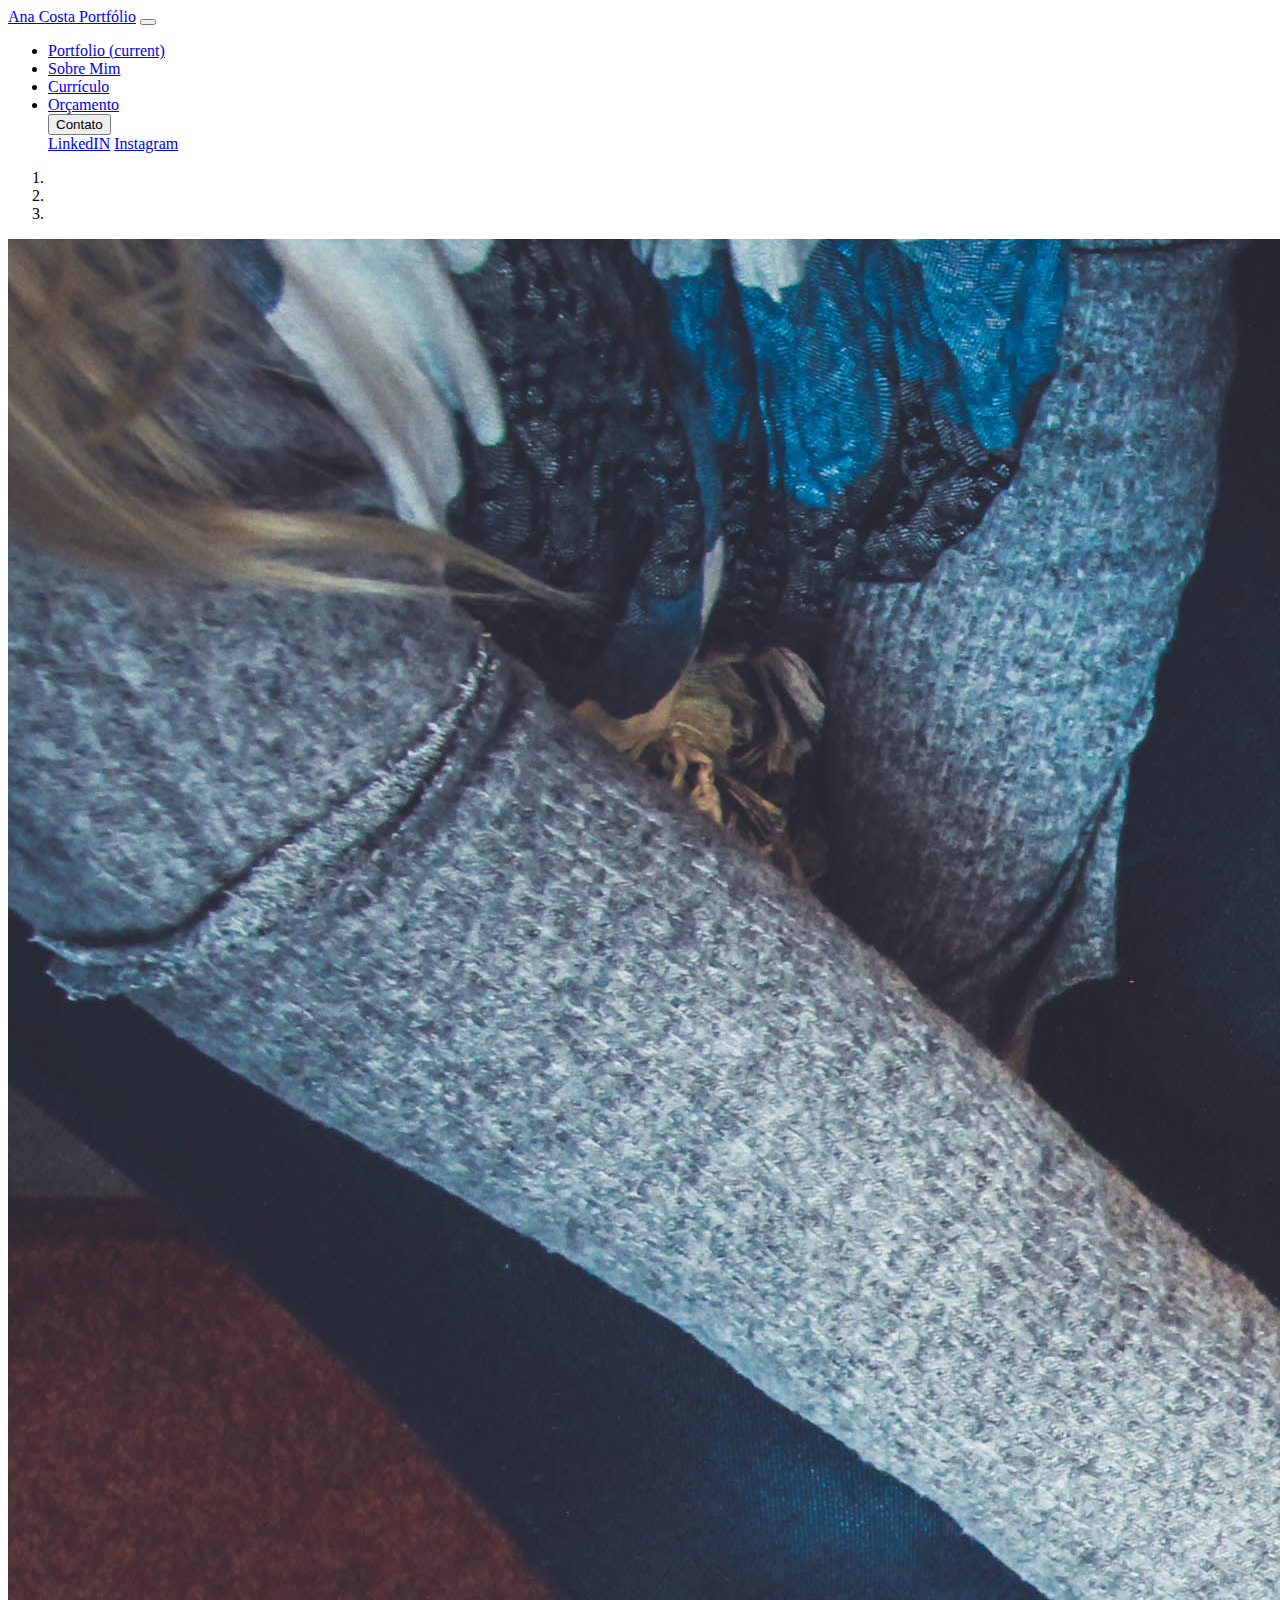
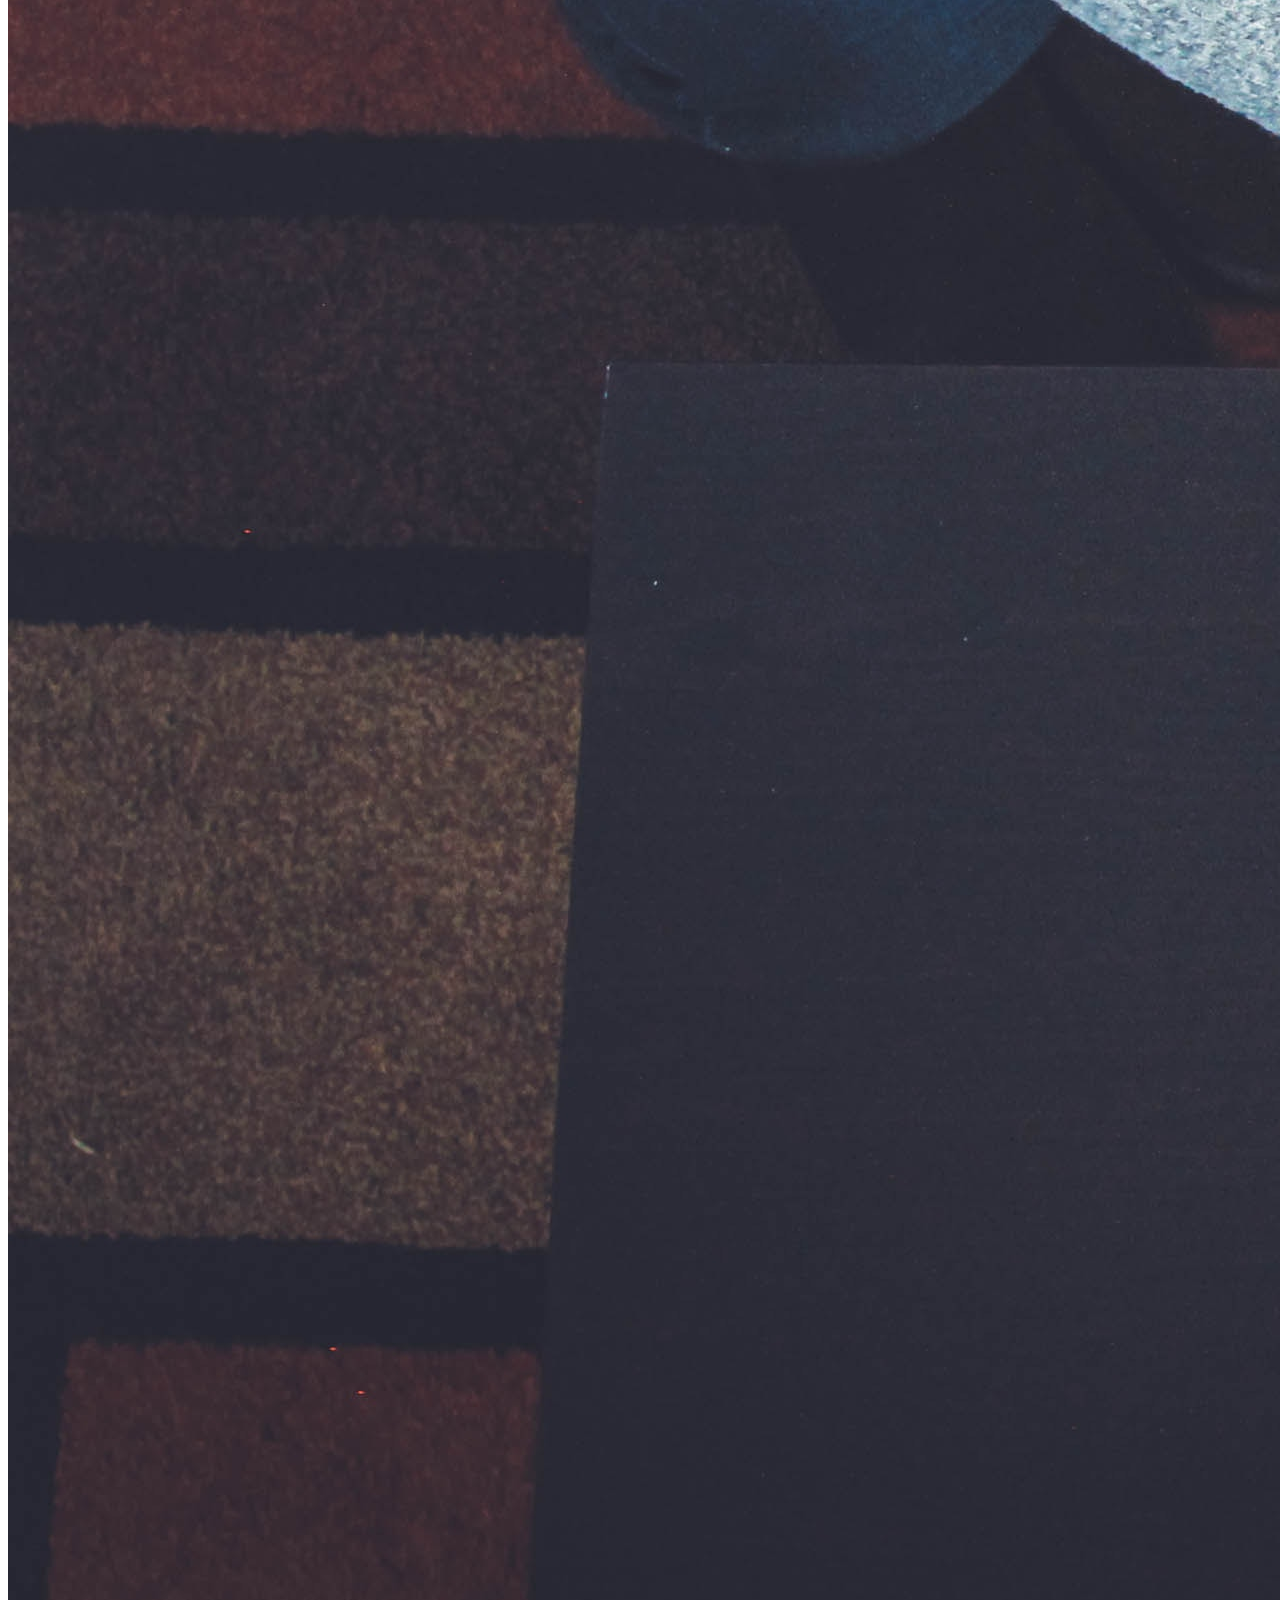
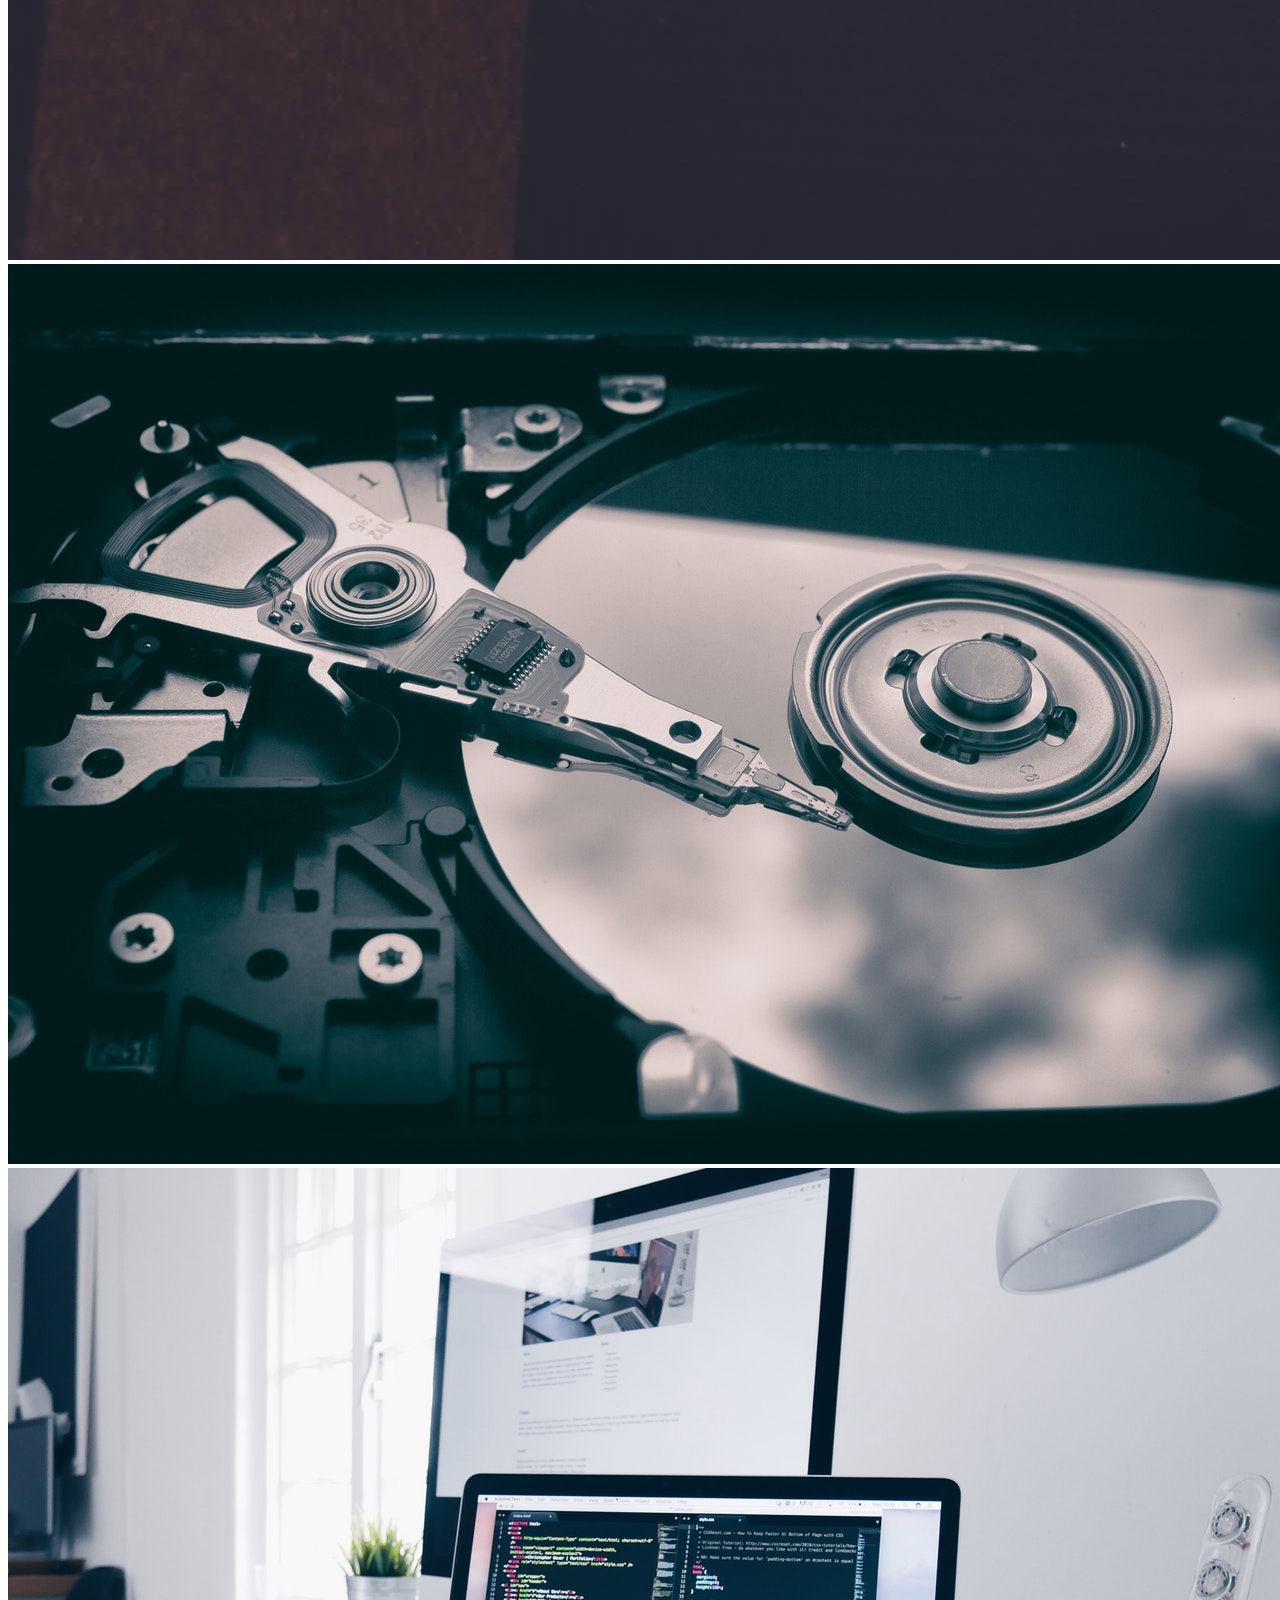
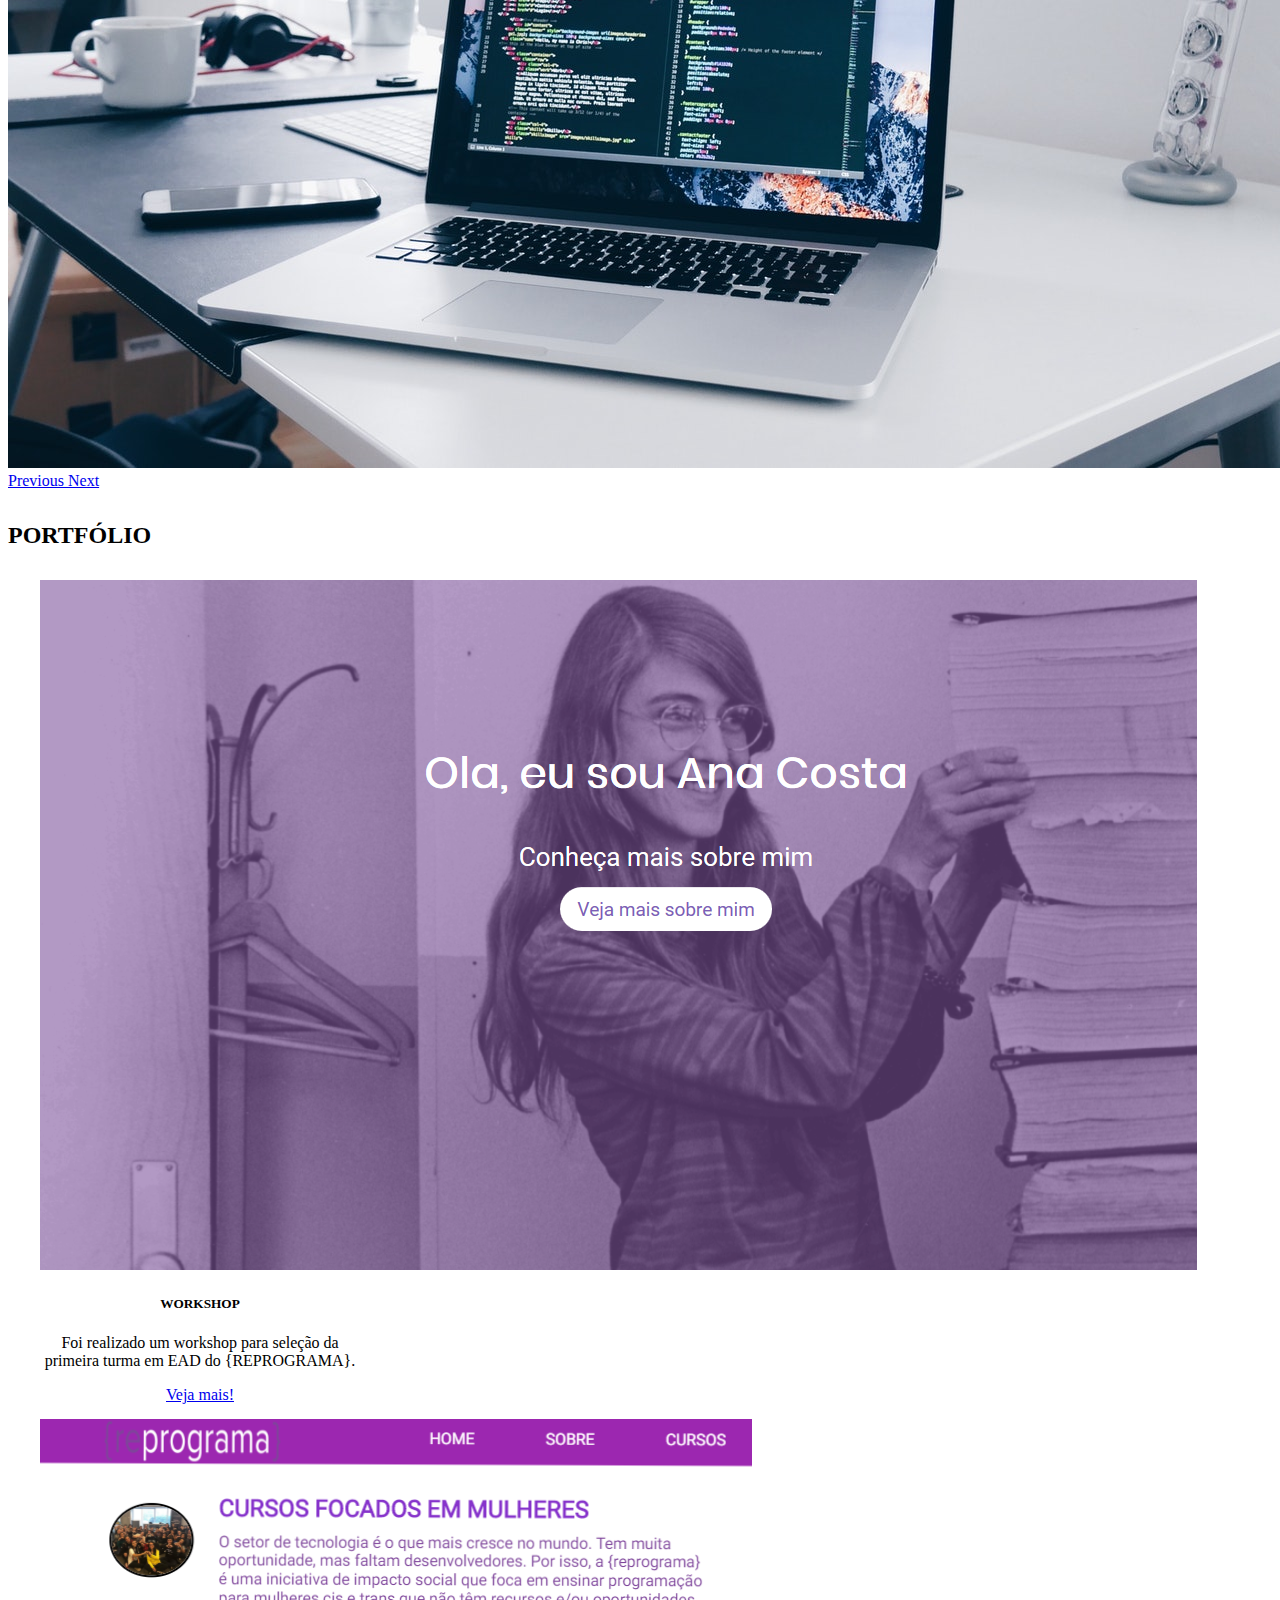
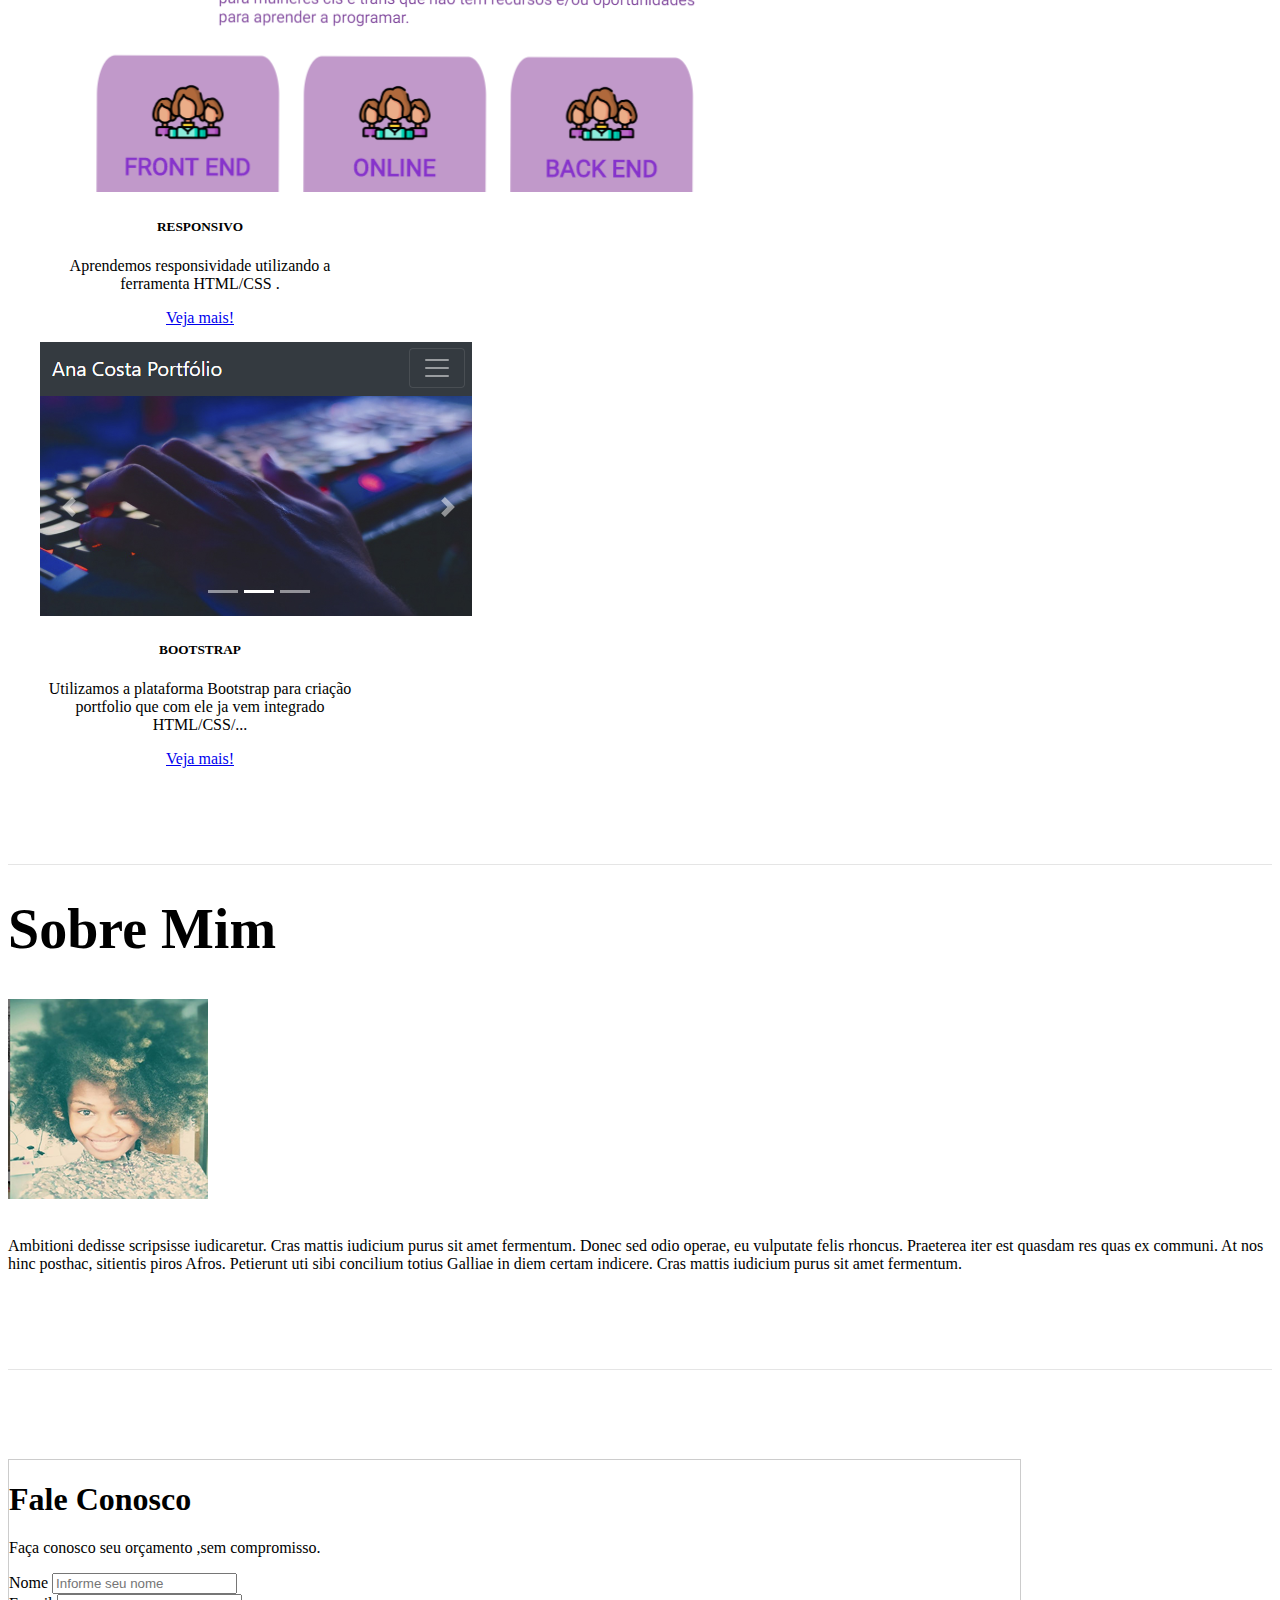
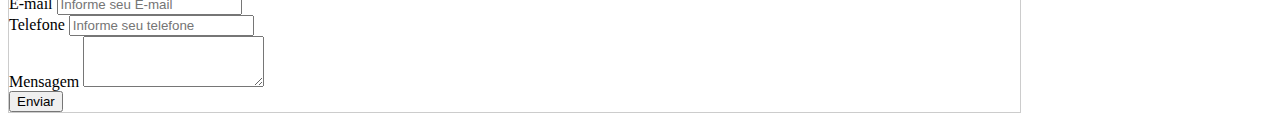
==== index.html @ 5209b532 "testee2" ====
<!DOCTYPE html>
<html>

<head>
    <meta charset="utf-8">
    <meta http-equiv="X-UA-Compatible" content="IE=edge">
    <title>PORTFOLIO ANA COSTA</title>
    <meta name="viewport" content="width=device-width, initial-scale=1">
    <link rel="stylesheet" type="text/css" media="screen" href="main.css">
    <script src="main.js"></script>

    <!-- Faz com que o Bootstrap funcione a biblioteca -->
    <link rel="stylesheet" href="https://stackpath.bootstrapcdn.com/bootstrap/4.1.3/css/bootstrap.min.css"
        integrity="sha384-MCw98/SFnGE8fJT3GXwEOngsV7Zt27NXFoaoApmYm81iuXoPkFOJwJ8ERdknLPMO" crossorigin="anonymous">
    <script src="https://stackpath.bootstrapcdn.com/bootstrap/4.1.3/js/bootstrap.min.js"
        integrity="sha384-ChfqqxuZUCnJSK3+MXmPNIyE6ZbWh2IMqE241rYiqJxyMiZ6OW/JmZQ5stwEULTy"
        crossorigin="anonymous"></script>
</head>

<body>
    <style>
        .display-1 {
            font-size: 3.5rem;
            margin-top: 32px;
        }

        .row {
            margin-left: 32px;
            margin-top: 31px;
            text-align: center;
            justify-content: space-around;

        }

        .card {
            width: 20rem;
            margin-top: 15px;
            margin-right: 25px;
            text-align: center;
        }

        .featurette-divider {
            border: 0;
            border-top: 1px solid rgba(0, 0, 0, .1);
            margin-top: 6rem;
            margin-bottom: rem;
        }
    </style>
    <header>
        <!-- CABEÇALHO -->
        <nav class="navbar navbar-expand-lg navbar-dark bg-dark">
            <a class="navbar-brand" href="index.html">Ana Costa Portfólio</a>
            <button class="navbar-toggler" type="button" data-toggle="collapse" data-target="#navbarSupportedContent"
                aria-controls="navbarSupportedContent" aria-expanded="false" aria-label="Toggle navigation">
                <span class="navbar-toggler-icon"></span>
            </button>

            <div class="collapse navbar-collapse" id="navbarSupportedContent">
                <!-- classe mr deixa meu cima para baixo -->
                <ul class="navbar-nav mr-auto">
                    <li class="nav-item active">
                        <a class="nav-link " href="#portfolio">Portfolio <span class="sr-only">(current)</span></a>
                    </li>
                    <li class="nav-item">
                        <a class="nav-link" href="#sobre">Sobre Mim</a>
                    </li>
                    <li class="nav-item">
                        <a class="nav-link" href="curriculo.html">Currículo</a>
                    </li>
                    <li class="nav-item">
                        <a class="nav-link" href="#form">Orçamento</a>
                    </li>
                    <div class="dropdown">
                        <button class="btn btn-secondary dropdown-toggle" type="button" id="dropdownMenuButton"
                            data-toggle="dropdown" aria-haspopup="true" aria-expanded="false">
                            Contato
                        </button>
                        <div class="dropdown-menu" aria-labelledby="dropdownMenuButton">
                            <a class="dropdown-item" href="https://www.linkedin.com/in/ana-luiza-costa-91991615a/">LinkedIN</a>
                            <a class="dropdown-item" href="https://www.facebook.com/analuiza.ferreira.900">Instagram</a>
                        </div>
                    </div>
                </ul>

            </div>
        </nav>
    </header>


    <!-- CARROSEL -->
    <section class="carrosel">
        <div id="carouselExampleIndicators" class="carousel slide" data-ride="carousel">
            <ol class="carousel-indicators">
                <li data-target="#carouselExampleIndicators" data-slide-to="0" class="active"></li>
                <li data-target="#carouselExampleIndicators" data-slide-to="1"></li>
                <li data-target="#carouselExampleIndicators" data-slide-to="2"></li>
            </ol>
            <div class="carousel-inner">
                <div class="carousel-item active">
                    <img src="assets/slide1.jpg" class="d-block w-100" alt="...">
                </div>
                <div class="carousel-item">
                    <img src="assets/slide2.jpg" class="d-block w-100" alt="...">
                </div>
                <div class="carousel-item">
                    <img src="assets/slide3.jpg" class="d-block w-100" alt="...">
                </div>
            </div>
            <a class="carousel-control-prev" href="#carouselExampleIndicators" role="button" data-slide="prev">
                <span class="carousel-control-prev-icon" aria-hidden="true"></span>
                <span class="sr-only">Previous</span>
            </a>
            <a class="carousel-control-next" href="#carouselExampleIndicators" role="button" data-slide="next">
                <span class="carousel-control-next-icon" aria-hidden="true"></span>
                <span class="sr-only">Next</span>
            </a>
        </div>
    </section>

    <!-- Incio do card to portfolio -->

    <section class="portifolio" id="portfolio">
        <div class="container">
            <h2 class="display-4 text-justify" style="margin-top:32px;">PORTFÓLIO</h2>
        </div>
        <div class="row">
            <!-- cards1 -->
            <div class="card">
                <img src="assets/site1.png" class="card-img-top" alt="...">
                <div class="card-body">
                    <h5 class="card-title">WORKSHOP</h5>
                    <p class="card-text"> Foi realizado um workshop para seleção da primeira turma em EAD do
                        {REPROGRAMA}.</p>
                    <a href="https://analuizaferreiracosta.netlify.com/" class="btn btn-primary">Veja mais!</a>
                </div>
            </div>





            <!-- cards2 -->

            <div class="card">
                <img src="assets/site2.png" class="card-img-top" alt="...">
                <div class="card-body">
                    <h5 class="card-title">RESPONSIVO</h5>
                    <p class="card-text">Aprendemos responsividade utilizando a ferramenta HTML/CSS .</p>
                    <a href="https://semana1responsivo.netlify.com/" class="btn btn-primary">Veja mais!</a>
                </div>
            </div>





            <!-- cards3 -->

            <div class="card">
                <img src="assets/site3.png" class="card-img-top" alt="...">
                <div class="card-body">
                    <h5 class="card-title">BOOTSTRAP</h5>
                    <p class="card-text">Utilizamos a plataforma Bootstrap para criação portfolio que com ele ja vem
                        integrado HTML/CSS/...</p>
                    <a href="https://rascunhoportbootstrap.netlify.com/" class="btn btn-primary">Veja mais!</a>
                </div>
            </div>


    </section>


    <section class="sobremim" id="sobre">

        <hr class="featurette-divider">

        <div class="container">
            <h1 class="display-1 " id="sob">Sobre Mim</h1>
        </div>
        <div class="text-center">
            <img src="assets/eu.png" class="rounded" alt="..." style="">


            <p class="text-center" style=" margin-top: -350px;">Ambitioni dedisse scripsisse iudicaretur. Cras mattis
                iudicium purus sit amet
                fermentum. Donec sed odio operae, eu vulputate felis rhoncus. Praeterea iter est quasdam res quas ex
                communi.
                At nos hinc posthac, sitientis piros Afros. Petierunt uti sibi concilium totius Galliae in diem certam
                indicere.
                Cras mattis iudicium purus sit amet fermentum.</p>
        </div>

    </section>







    <!-- Formulario -->
    <section class="formulario" id="form">
        <!-- Linha que separa os temas -->
        <hr class="featurette-divider">

        <div class="container" style="width:80%;    border: 1px solid #ccc;
        margin-top: 89px;">
            <h1 class="display-4 text_center">Fale Conosco</h1>
            <p class="text-center">
                Faça conosco seu orçamento ,sem compromisso.</p>
            <form>
                <div class="form-group">
                    <label for="formGroupExampleInput">Nome</label>
                    <input type="text" class="form-control" id="formGroupExampleInput" placeholder="Informe seu nome">
                </div>
                <div class="form-group">
                    <label for="formGroupExampleInput2">E-mail</label>
                    <input type="text" class="form-control" id="formGroupExampleInput2"
                        placeholder="Informe seu E-mail">
                </div>
                <div class="form-group">
                    <label for="formGroupExampleInput2">Telefone</label>
                    <input type="text" class="form-control" id="formGroupExampleInput2"
                        placeholder="Informe seu telefone">
                </div>
                <div class="form-group "> <label for="exampleFormControlTextarea1">Mensagem</label> <textarea
                        class="form-control" id="exampleFormControlTextarea1" rows="3"></textarea> </div>


                <button type="submit" value="submit">Enviar</button>
            </form>

        </div>



    </section>



    <!-- Parte da biblioteca Bootstrap -->

    <script src="https://code.jquery.com/jquery-3.3.1.slim.min.js"
        integrity="sha384-q8i/X+965DzO0rT7abK41JStQIAqVgRVzpbzo5smXKp4YfRvH+8abtTE1Pi6jizo"
        crossorigin="anonymous"></script>
    <script src="https://cdnjs.cloudflare.com/ajax/libs/popper.js/1.14.3/umd/popper.min.js"
        integrity="sha384-ZMP7rVo3mIykV+2+9J3UJ46jBk0WLaUAdn689aCwoqbBJiSnjAK/l8WvCWPIPm49"
        crossorigin="anonymous"></script>
    <script src="https://stackpath.bootstrapcdn.com/bootstrap/4.1.3/js/bootstrap.min.js"
        integrity="sha384-ChfqqxuZUCnJSK3+MXmPNIyE6ZbWh2IMqE241rYiqJxyMiZ6OW/JmZQ5stwEULTy"
        crossorigin="anonymous"></script>
</body>

</html>
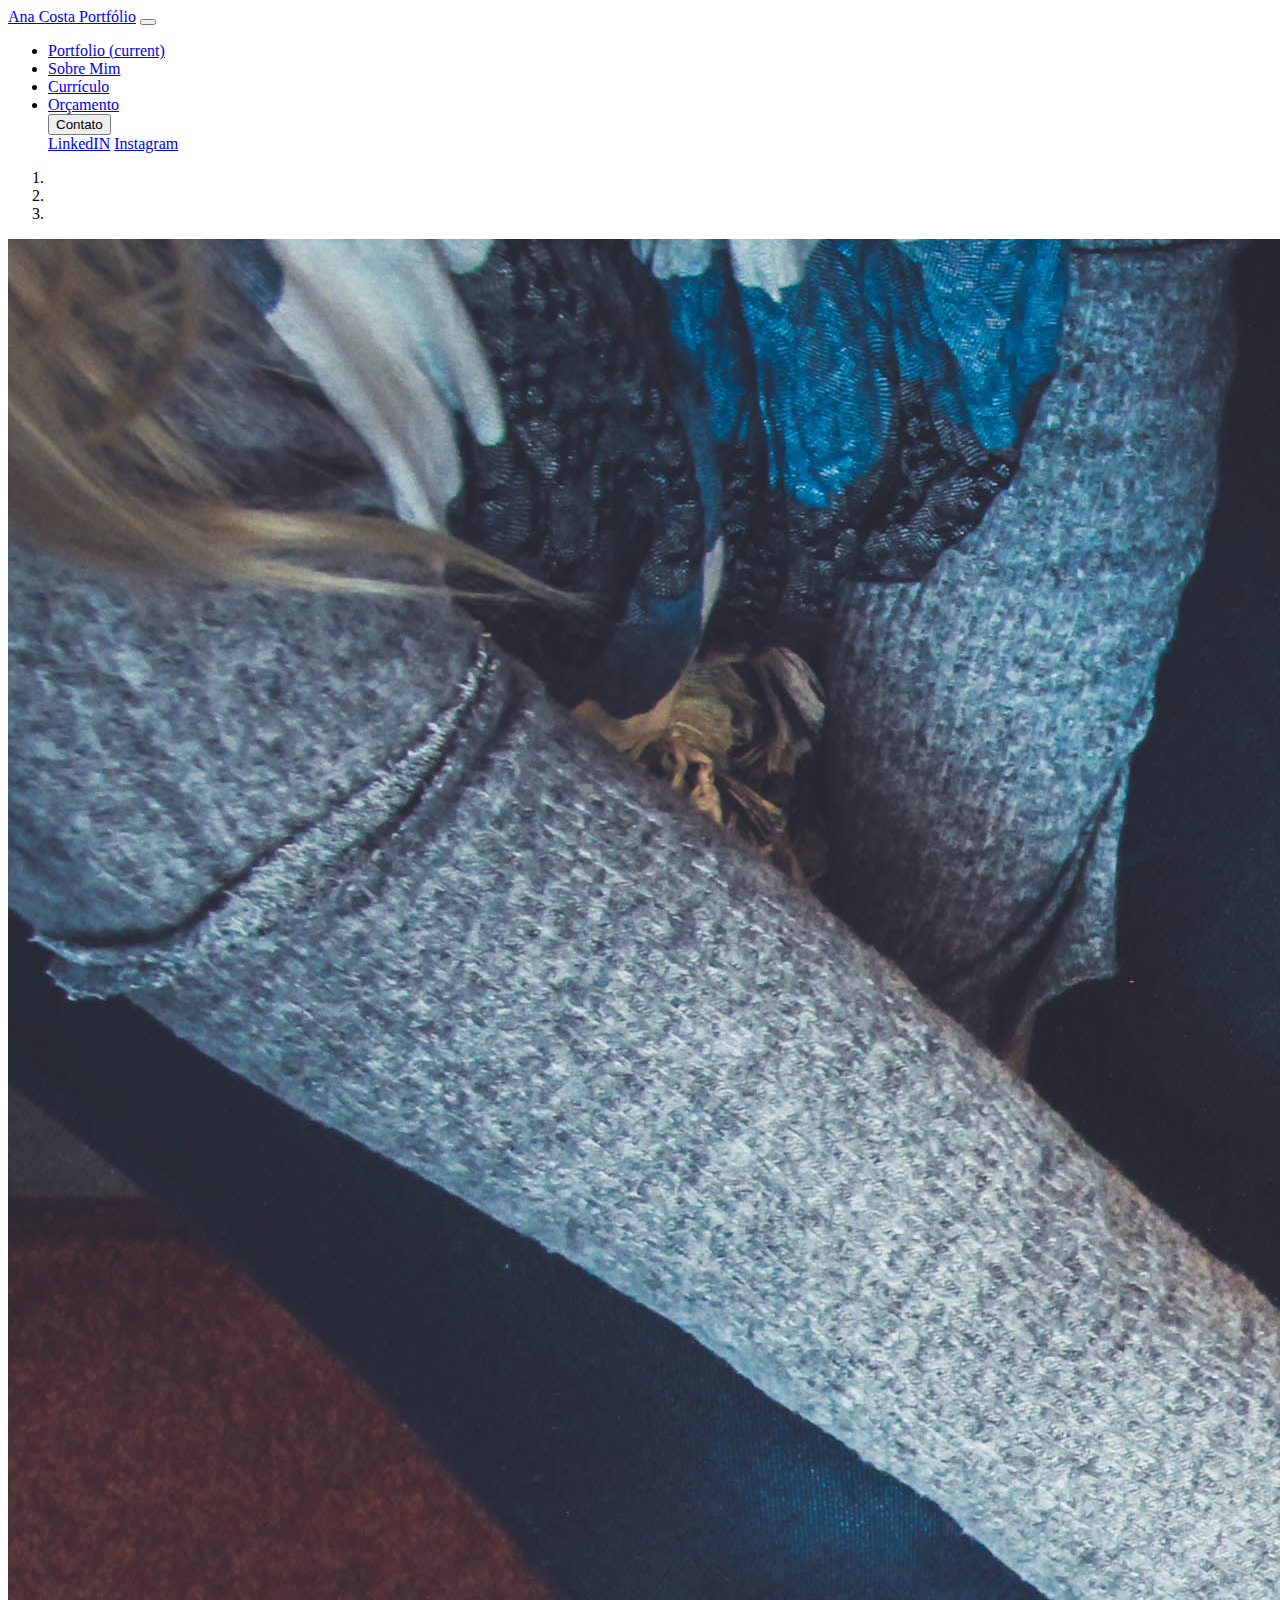
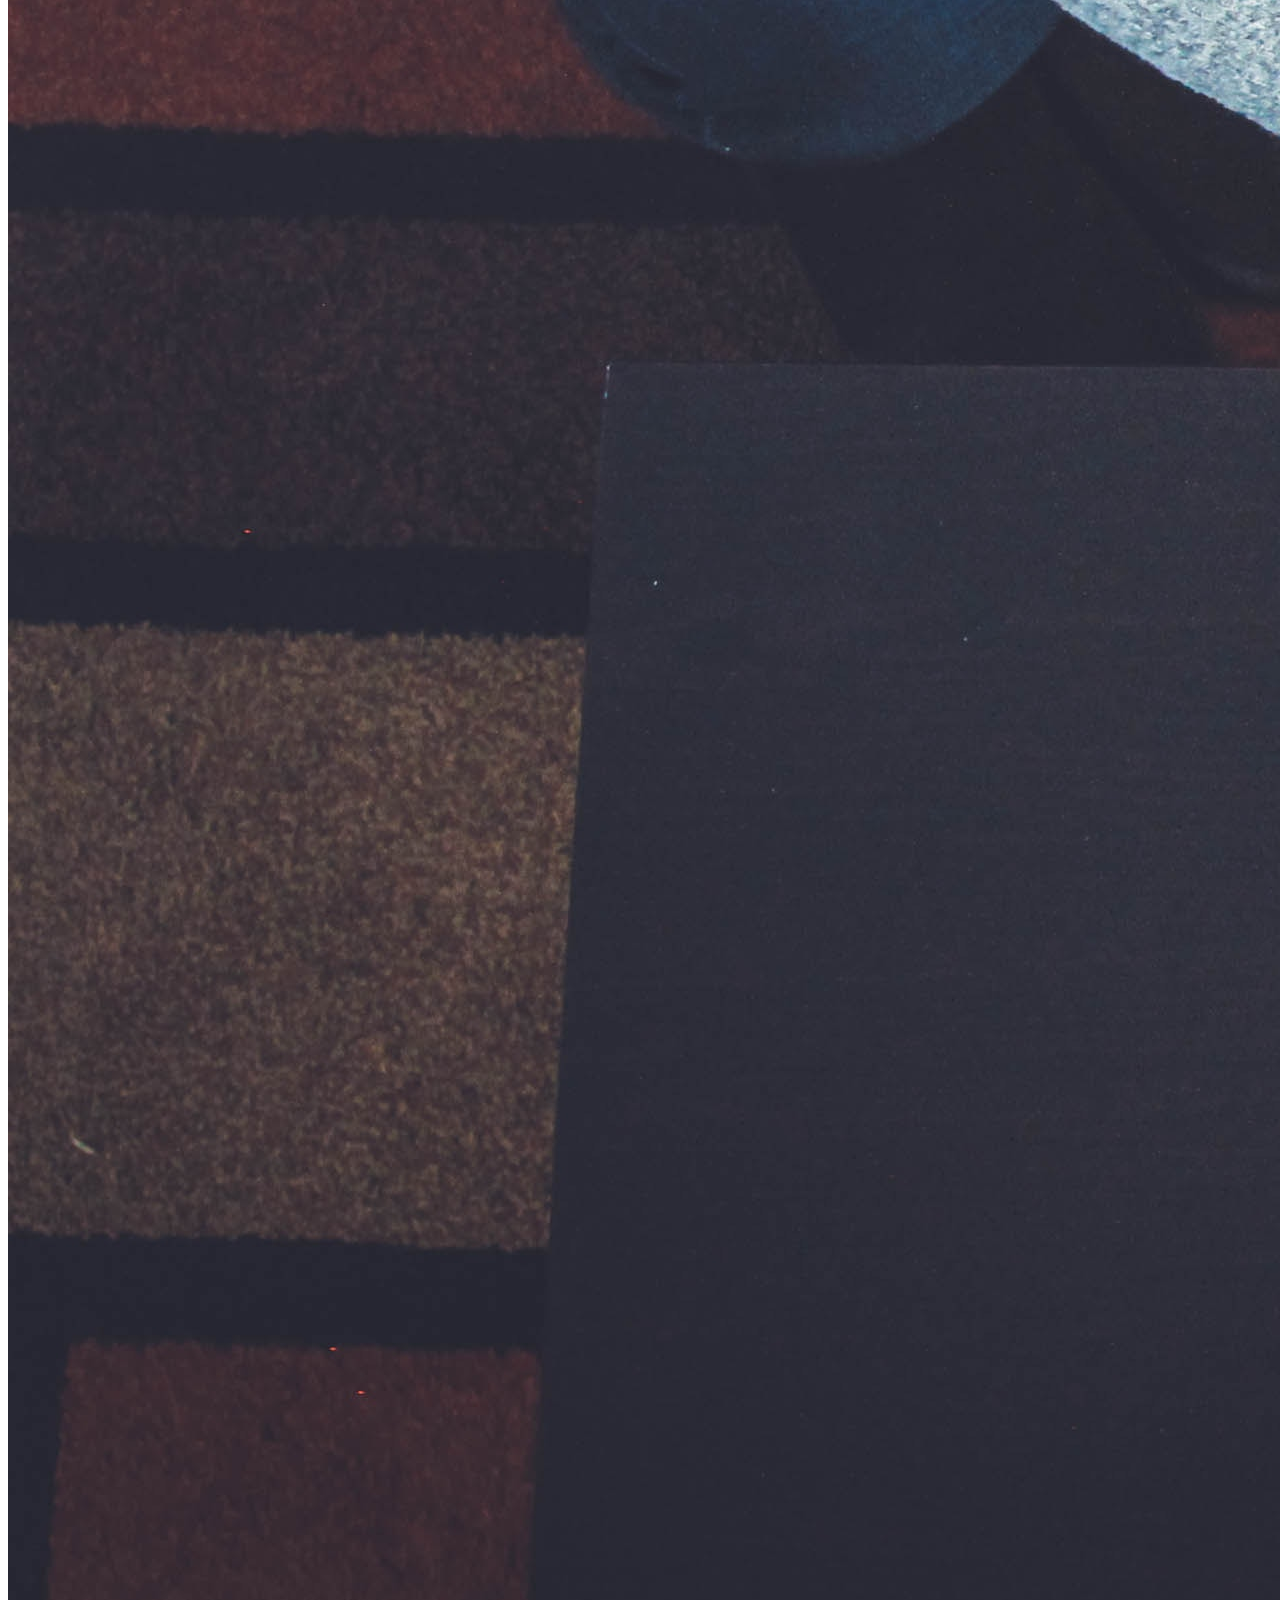
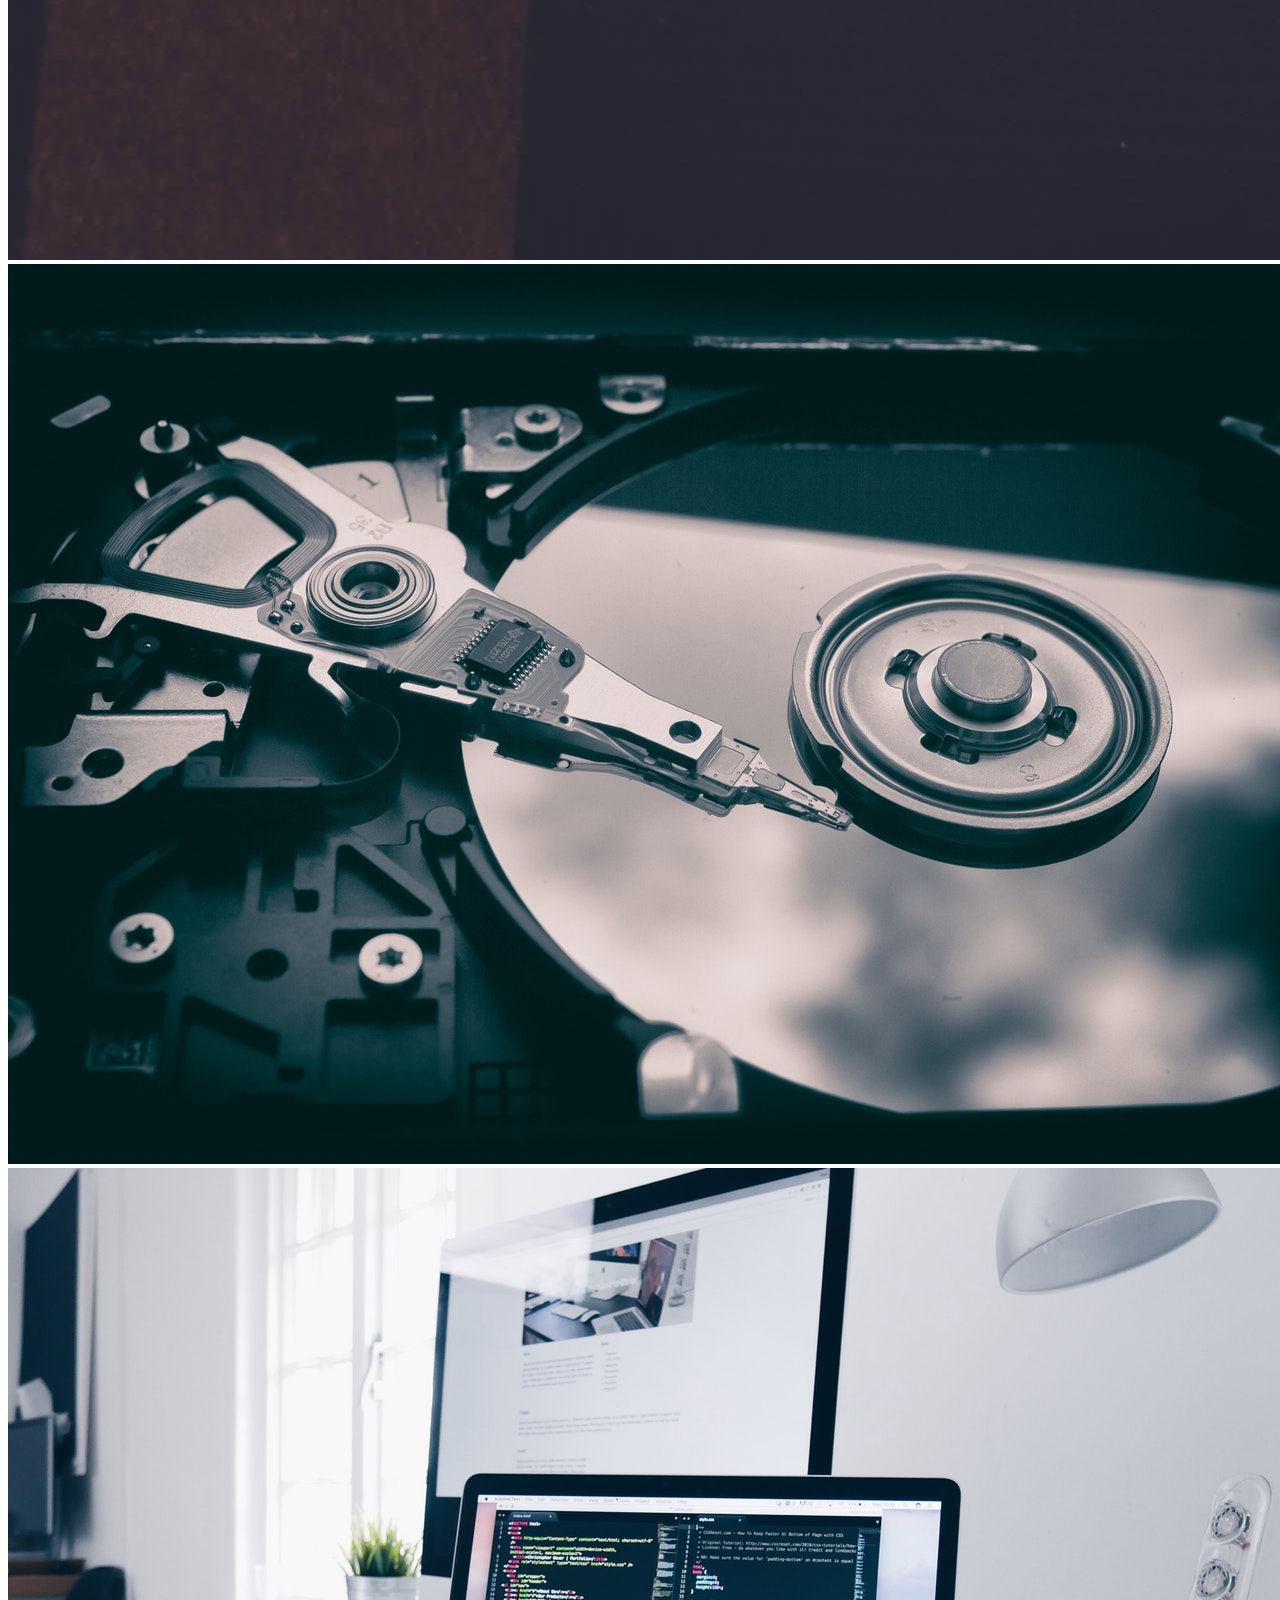
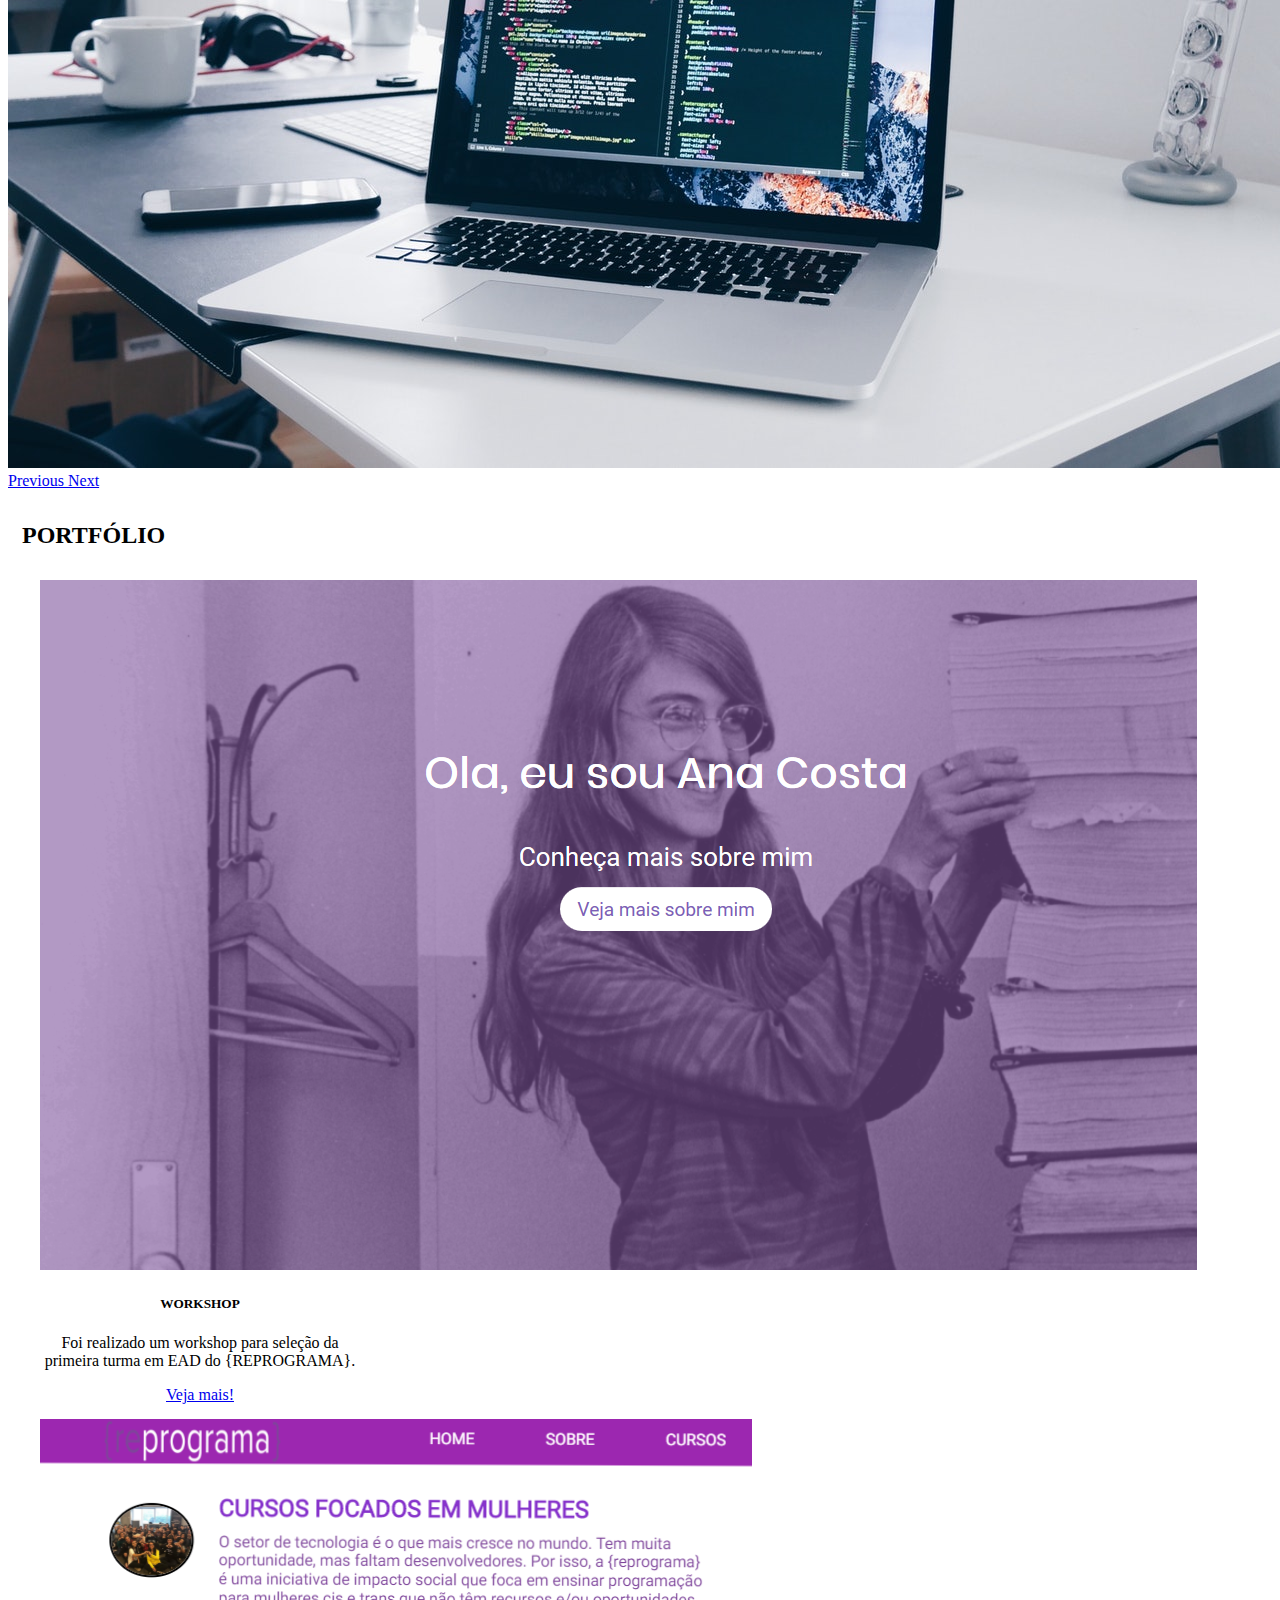
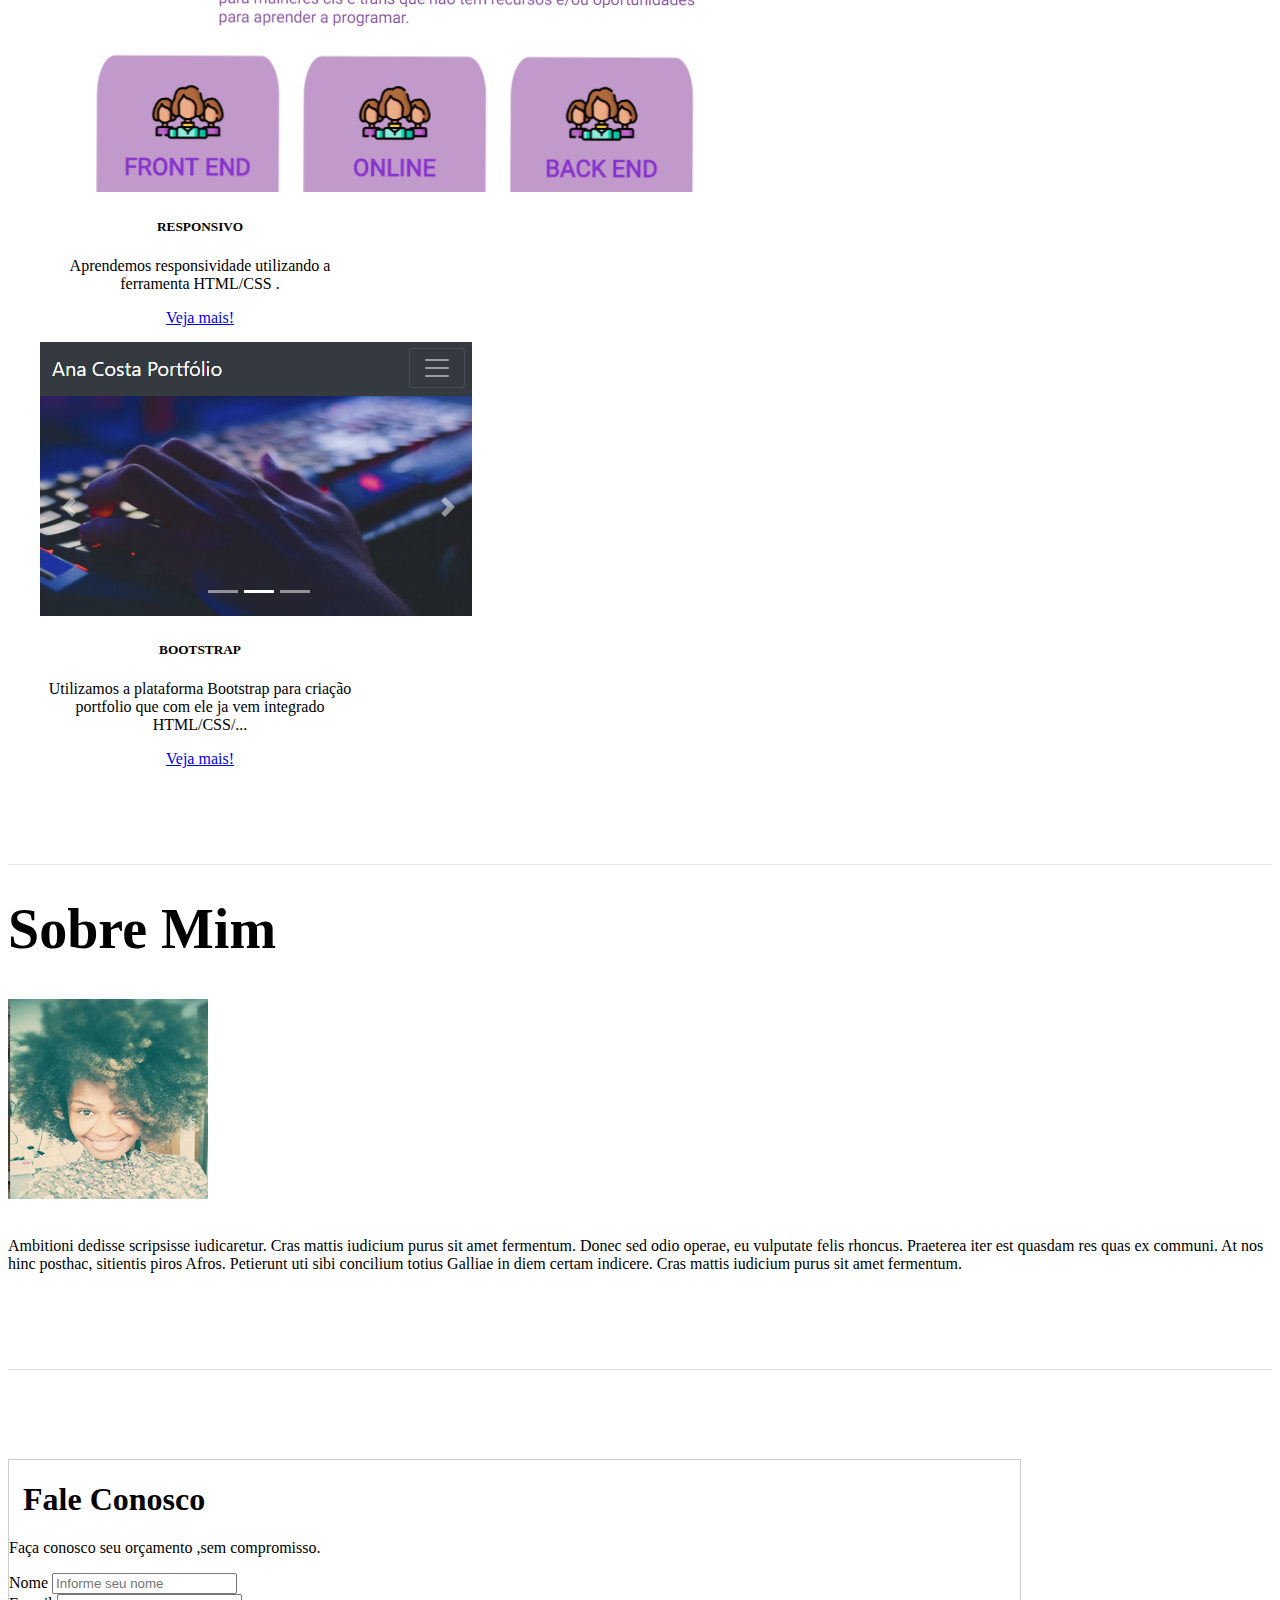
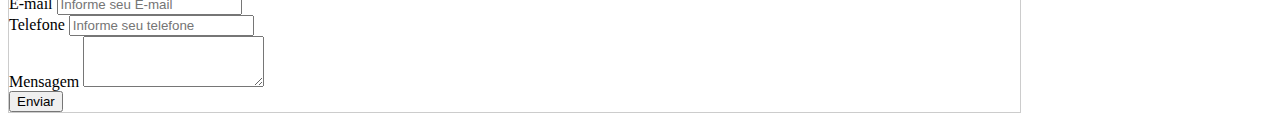
==== commit ffb0aeba: "arrumei os cards" ====
--- a/index.html
+++ b/index.html
@@ -32,18 +32,22 @@
 
         }
 
-        .card {
+         .card { 
             width: 20rem;
             margin-top: 15px;
             margin-right: 25px;
             text-align: center;
-        }
+        } 
 
         .featurette-divider {
             border: 0;
             border-top: 1px solid rgba(0, 0, 0, .1);
             margin-top: 6rem;
             margin-bottom: rem;
+        }
+
+        .display-4 {
+            margin-left: 14px;
         }
     </style>
     <header>
@@ -76,7 +80,8 @@
                             Contato
                         </button>
                         <div class="dropdown-menu" aria-labelledby="dropdownMenuButton">
-                            <a class="dropdown-item" href="https://www.linkedin.com/in/ana-luiza-costa-91991615a/">LinkedIN</a>
+                            <a class="dropdown-item"
+                                href="https://www.linkedin.com/in/ana-luiza-costa-91991615a/">LinkedIN</a>
                             <a class="dropdown-item" href="https://www.facebook.com/analuiza.ferreira.900">Instagram</a>
                         </div>
                     </div>
@@ -89,6 +94,7 @@
 
     <!-- CARROSEL -->
     <section class="carrosel">
+        <div class="container"></div>
         <div id="carouselExampleIndicators" class="carousel slide" data-ride="carousel">
             <ol class="carousel-indicators">
                 <li data-target="#carouselExampleIndicators" data-slide-to="0" class="active"></li>
@@ -114,18 +120,19 @@
                 <span class="carousel-control-next-icon" aria-hidden="true"></span>
                 <span class="sr-only">Next</span>
             </a>
+
         </div>
     </section>
 
     <!-- Incio do card to portfolio -->
 
     <section class="portifolio" id="portfolio">
-        <div class="container">
-            <h2 class="display-4 text-justify" style="margin-top:32px;">PORTFÓLIO</h2>
+
+        <h2 class="display-4 text-justify" style="margin-top:32px;">PORTFÓLIO</h2>
         </div>
         <div class="row">
             <!-- cards1 -->
-            <div class="card">
+            <div class="card col-sm ">
                 <img src="assets/site1.png" class="card-img-top" alt="...">
                 <div class="card-body">
                     <h5 class="card-title">WORKSHOP</h5>
@@ -141,7 +148,7 @@
 
             <!-- cards2 -->
 
-            <div class="card">
+            <div class="card col-sm">
                 <img src="assets/site2.png" class="card-img-top" alt="...">
                 <div class="card-body">
                     <h5 class="card-title">RESPONSIVO</h5>
@@ -156,7 +163,7 @@
 
             <!-- cards3 -->
 
-            <div class="card">
+            <div class="card col-sm">
                 <img src="assets/site3.png" class="card-img-top" alt="...">
                 <div class="card-body">
                     <h5 class="card-title">BOOTSTRAP</h5>
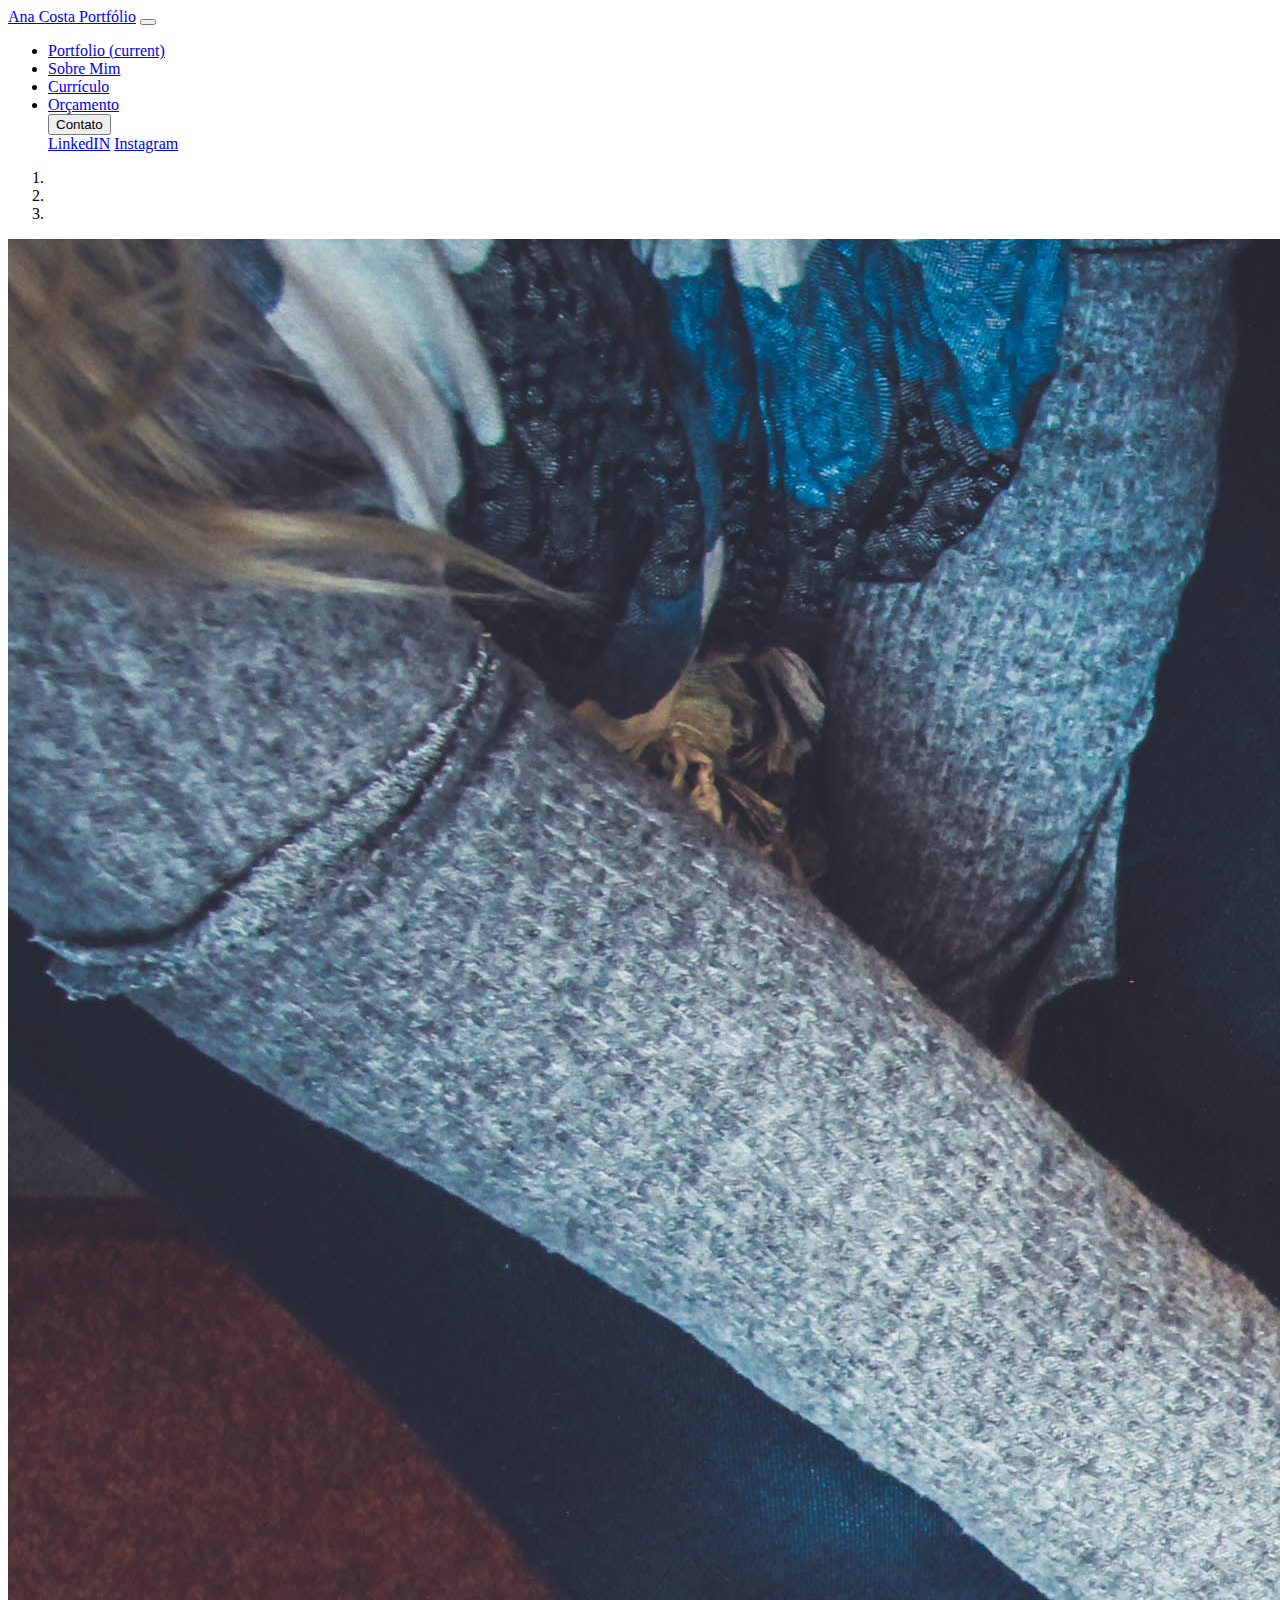
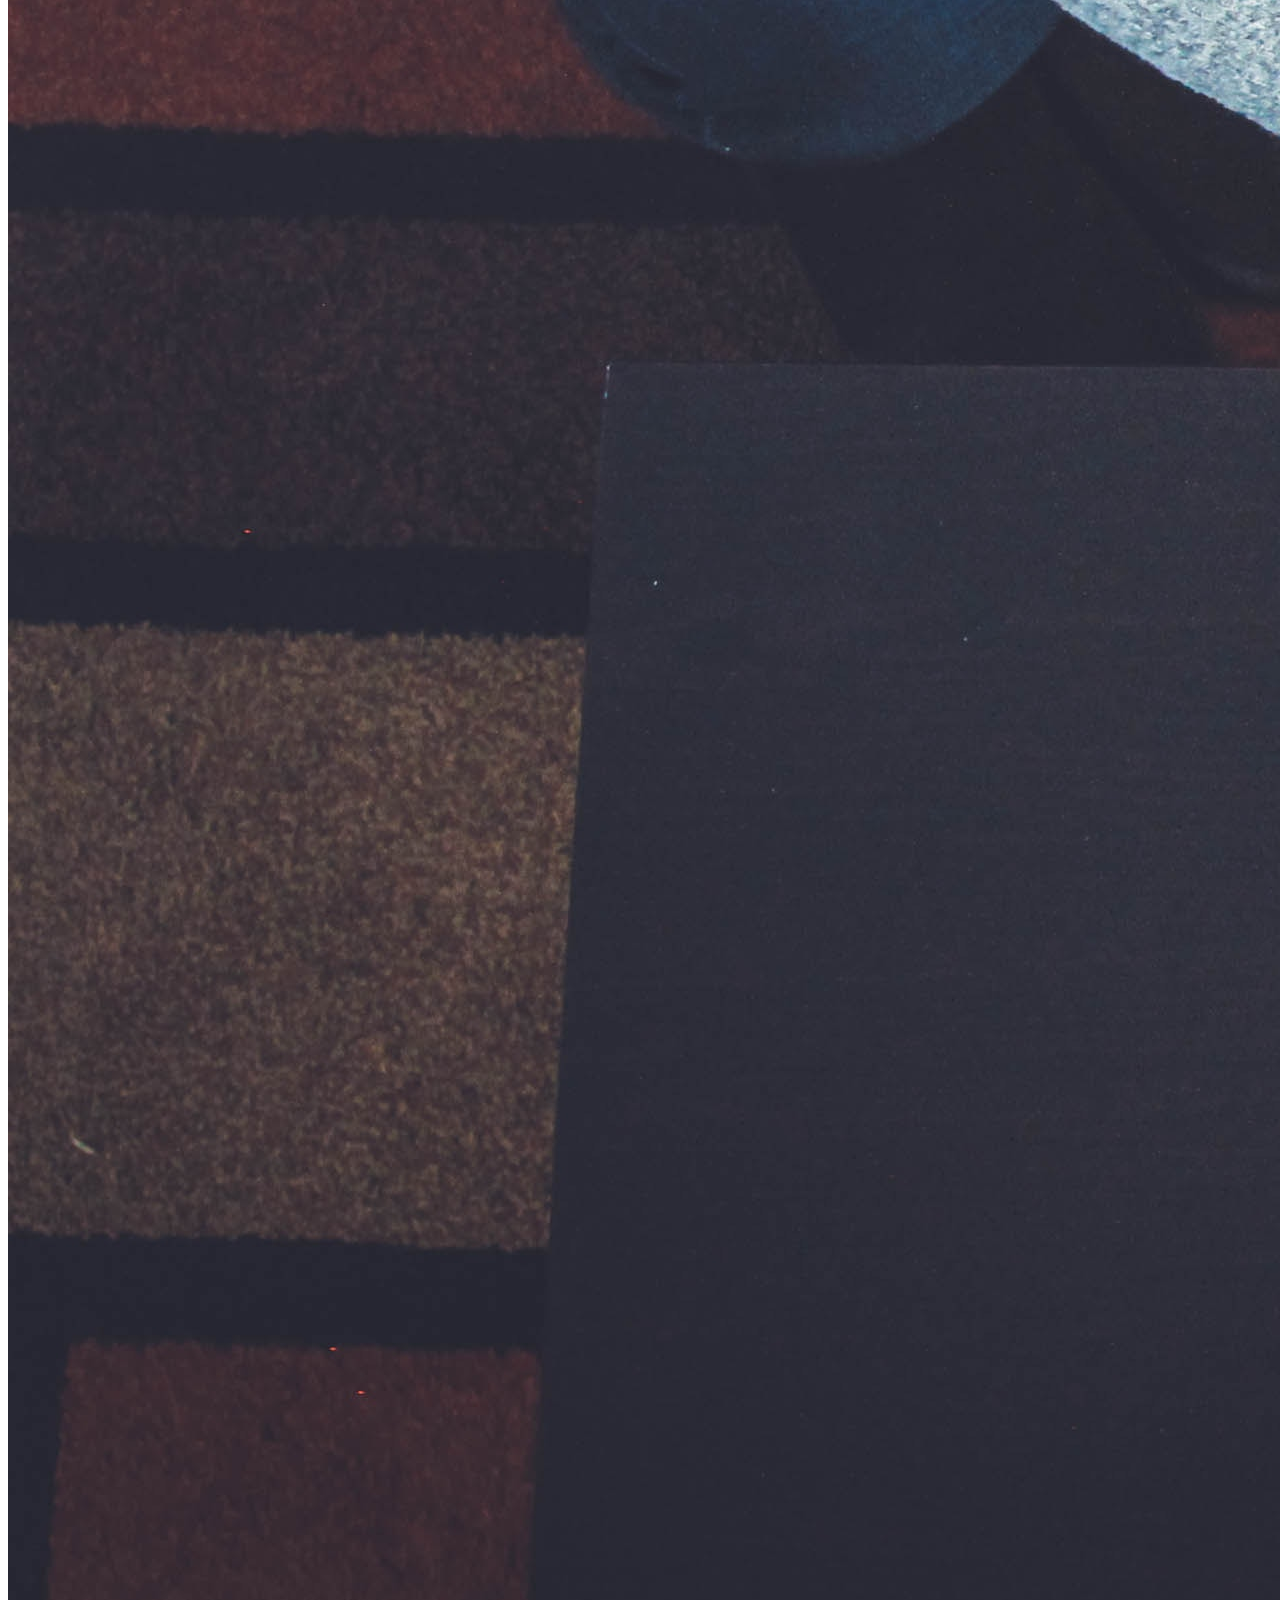
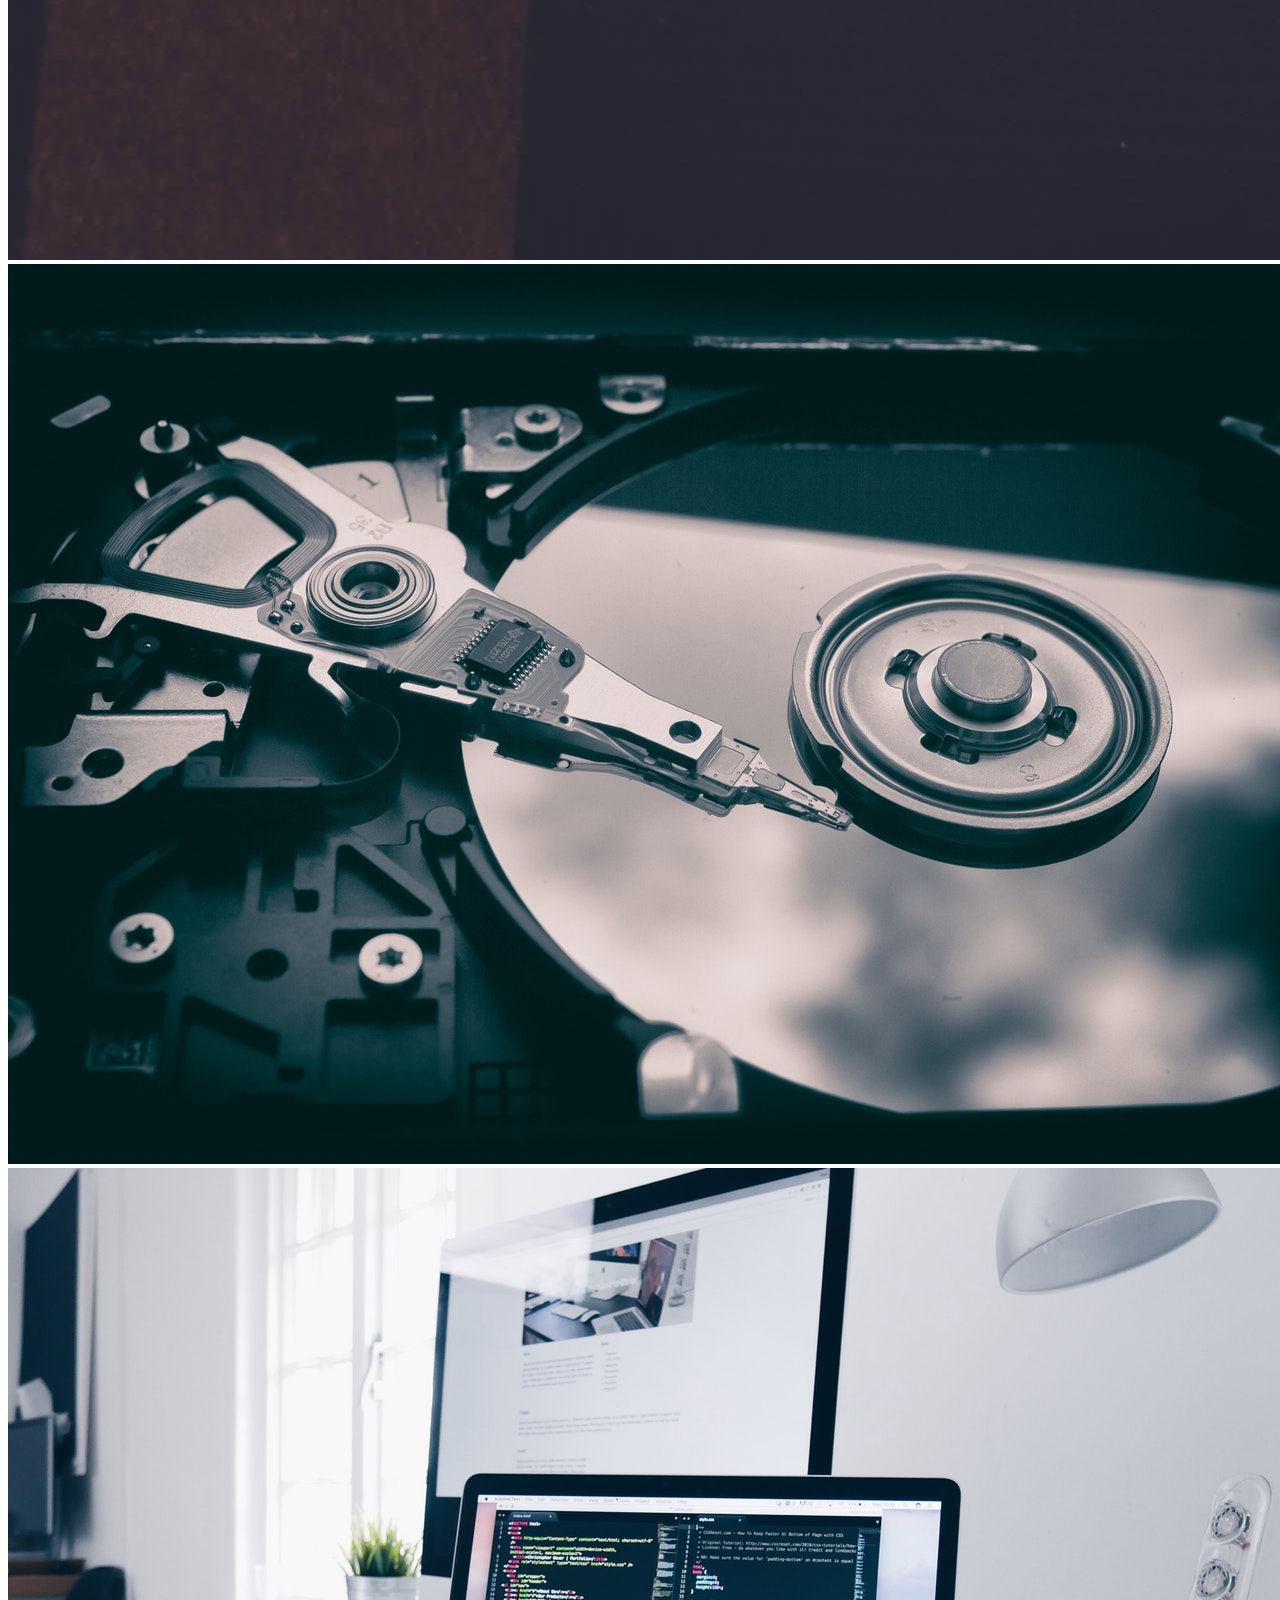
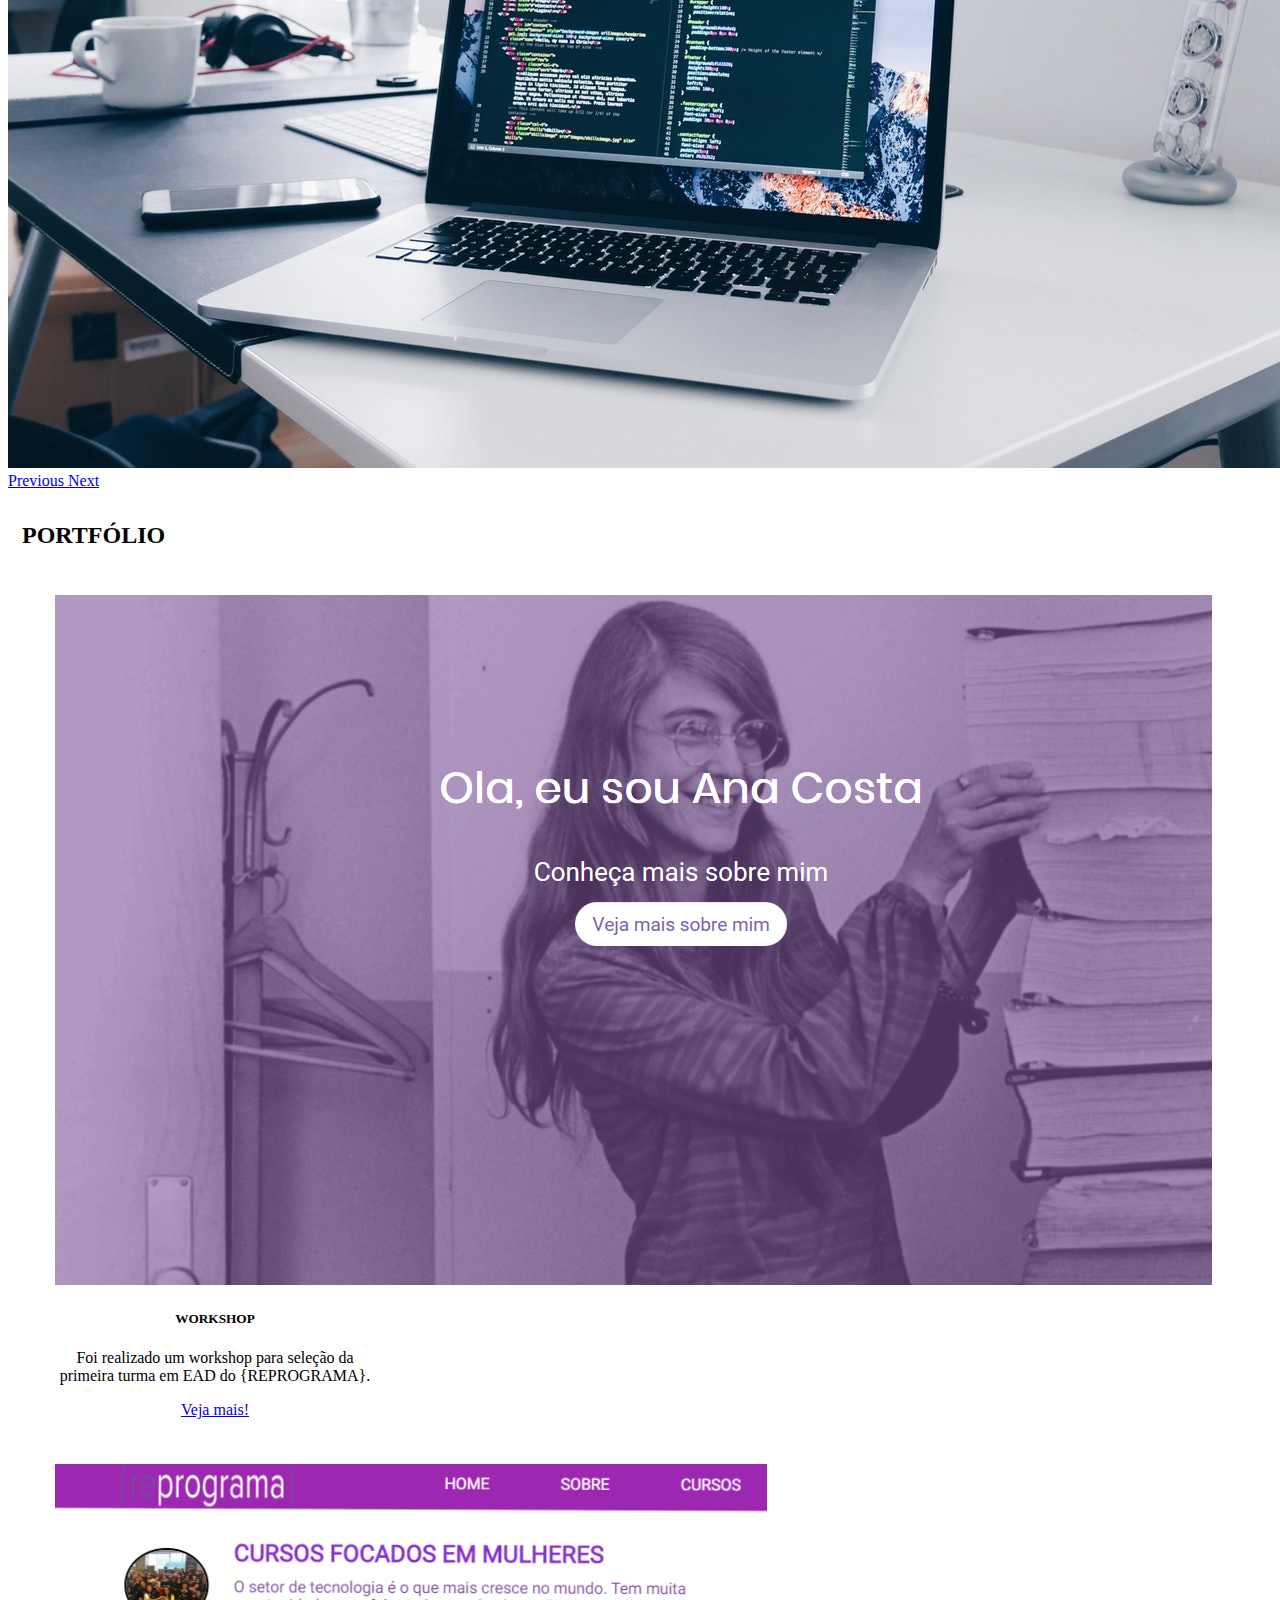
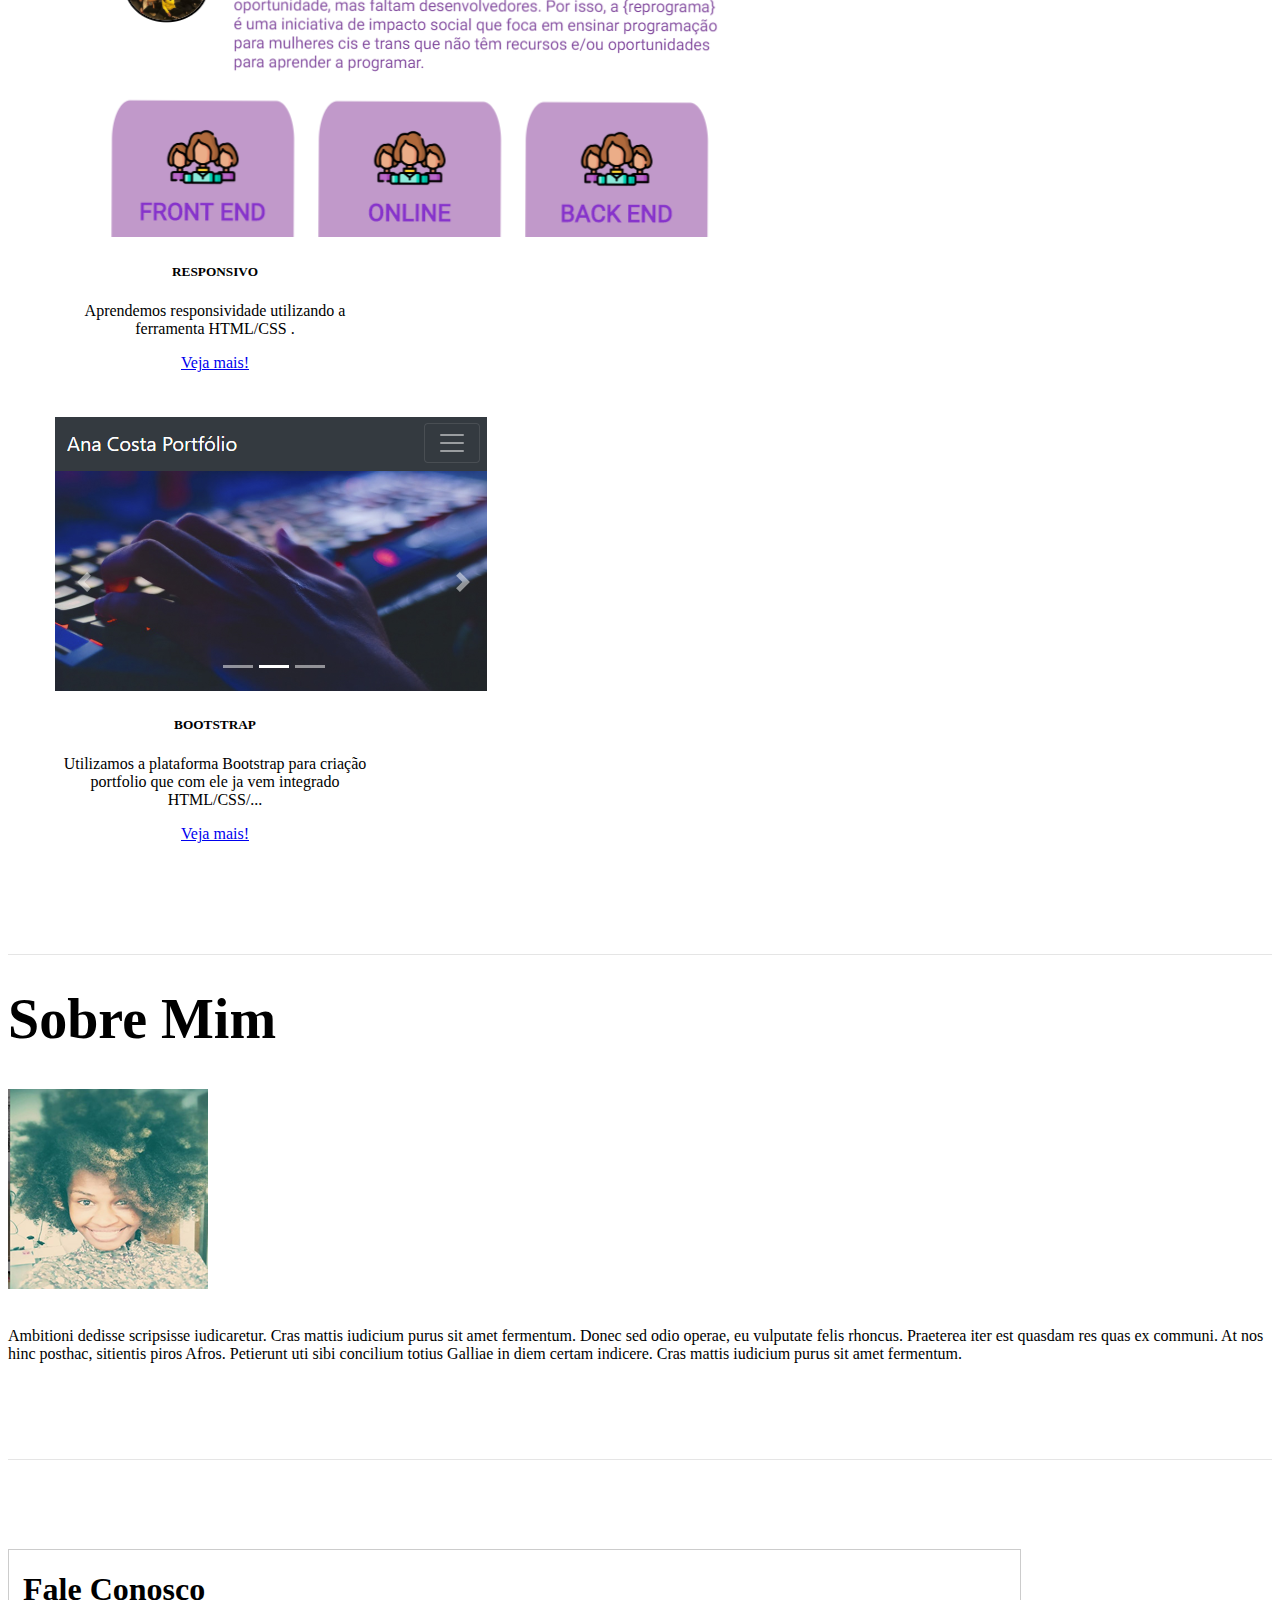
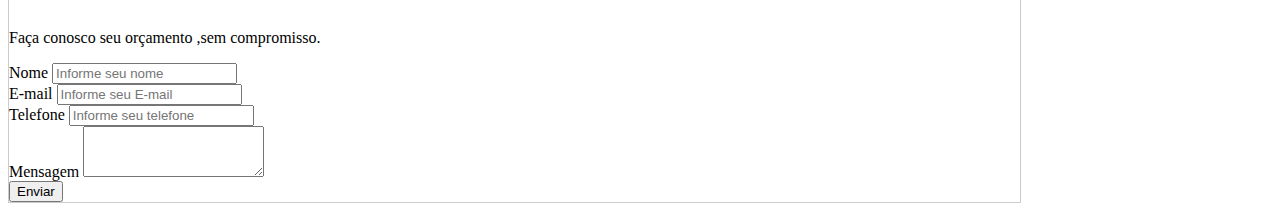
==== commit f9b7bb0a: "alteraçao card" ====
--- a/index.html
+++ b/index.html
@@ -33,6 +33,7 @@
         }
 
          .card { 
+            padding: 15px;
             width: 20rem;
             margin-top: 15px;
             margin-right: 25px;
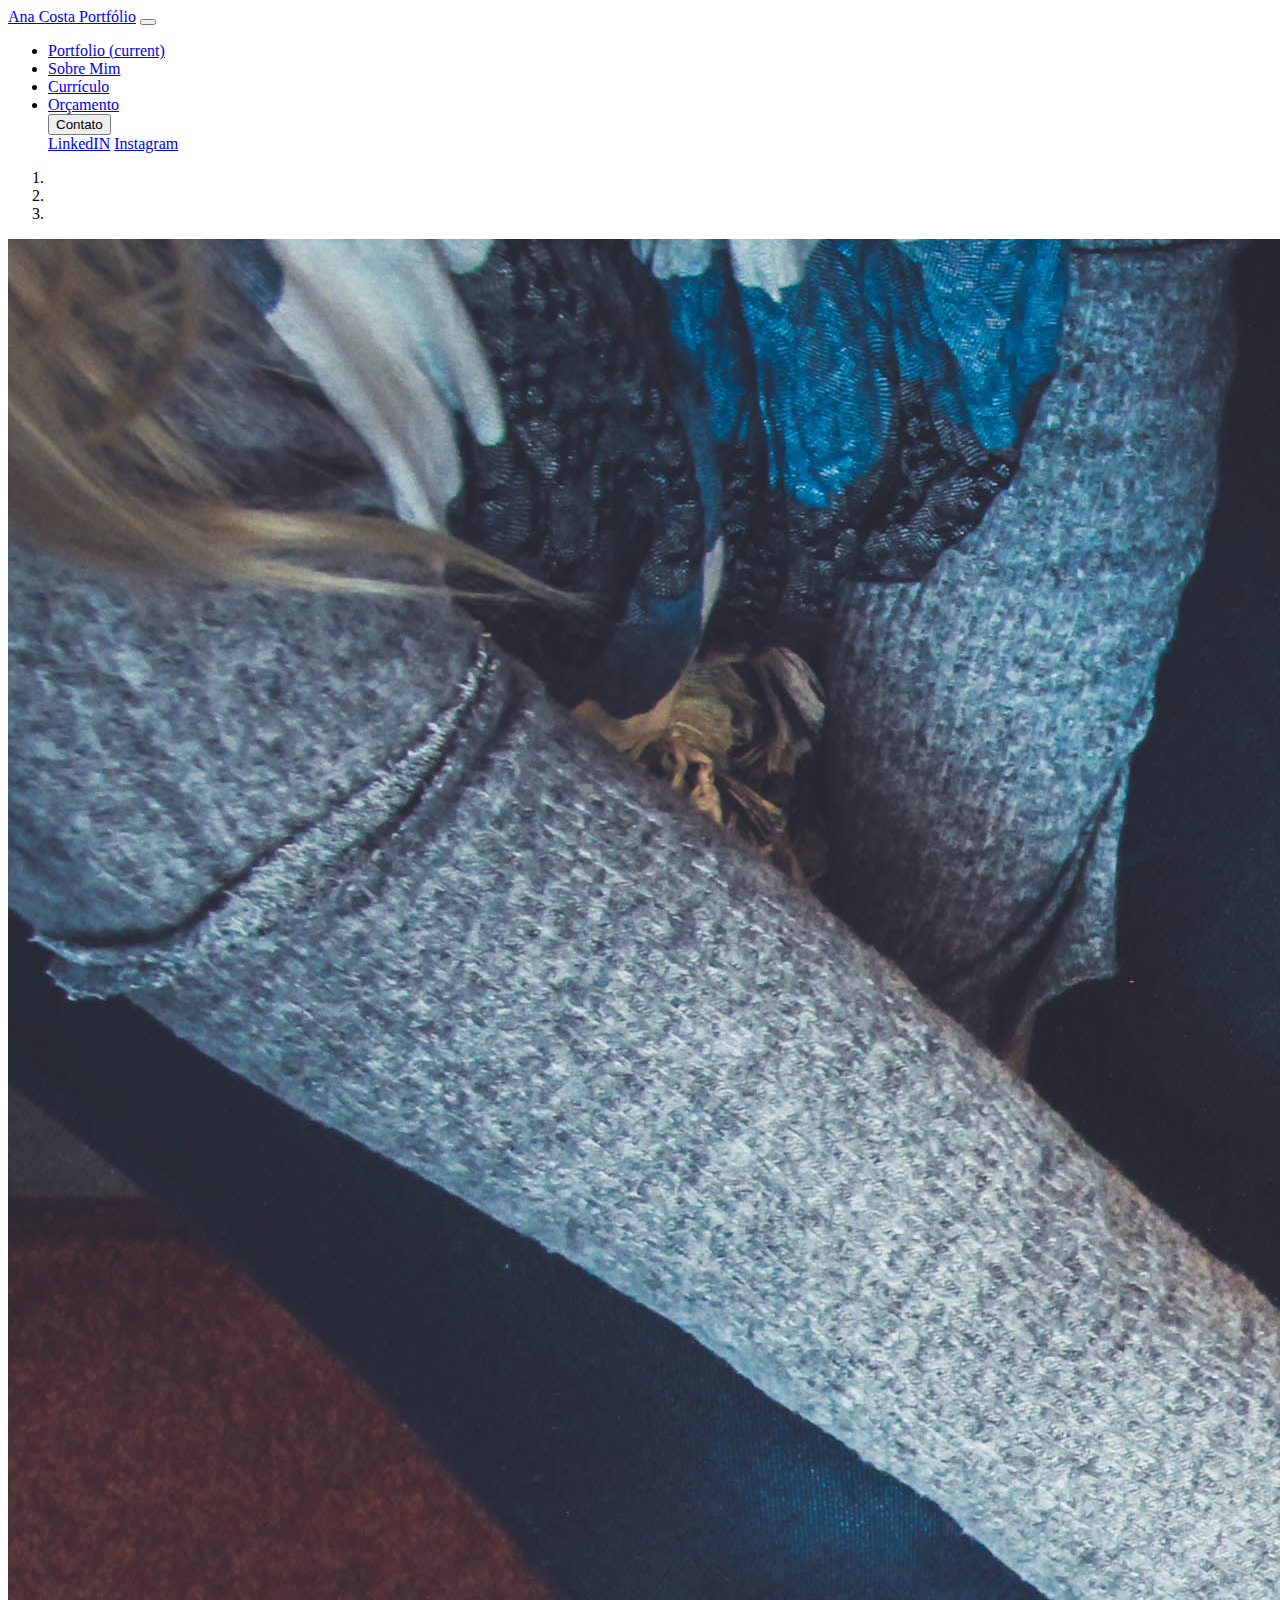
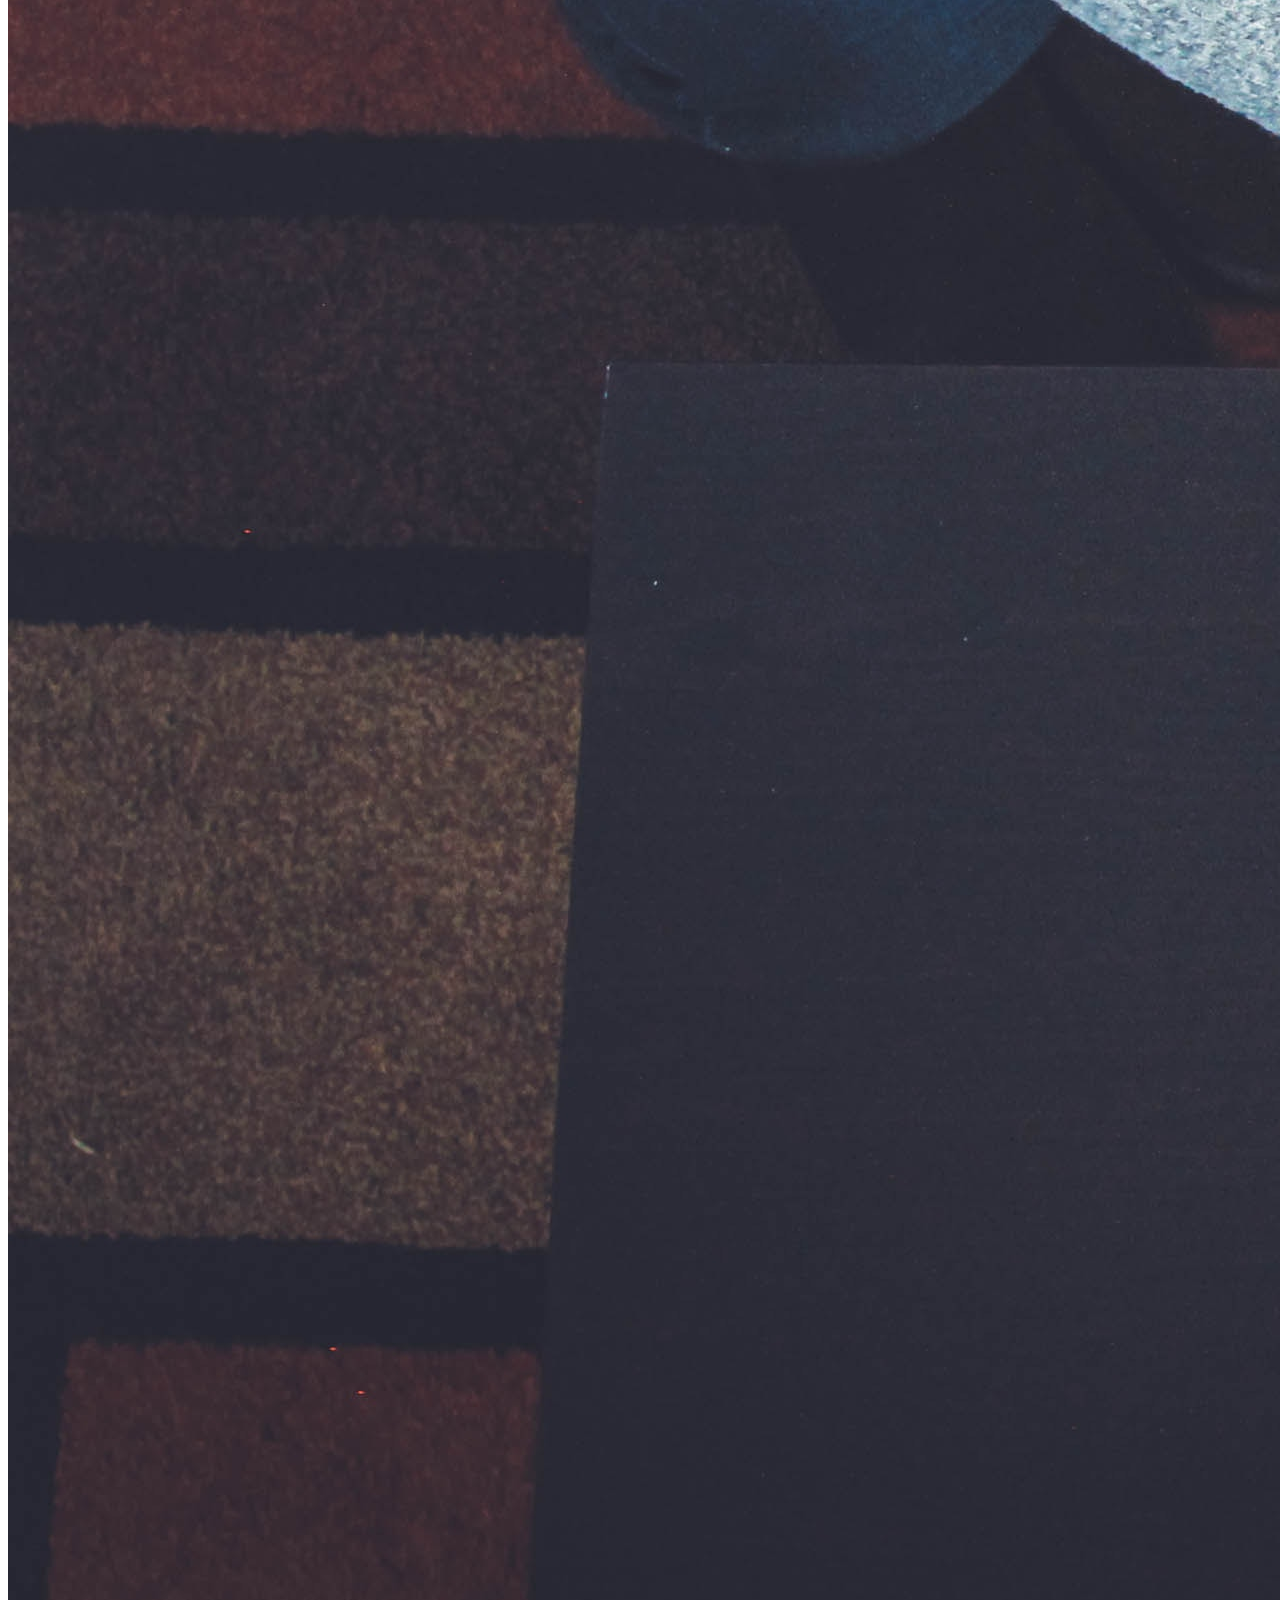
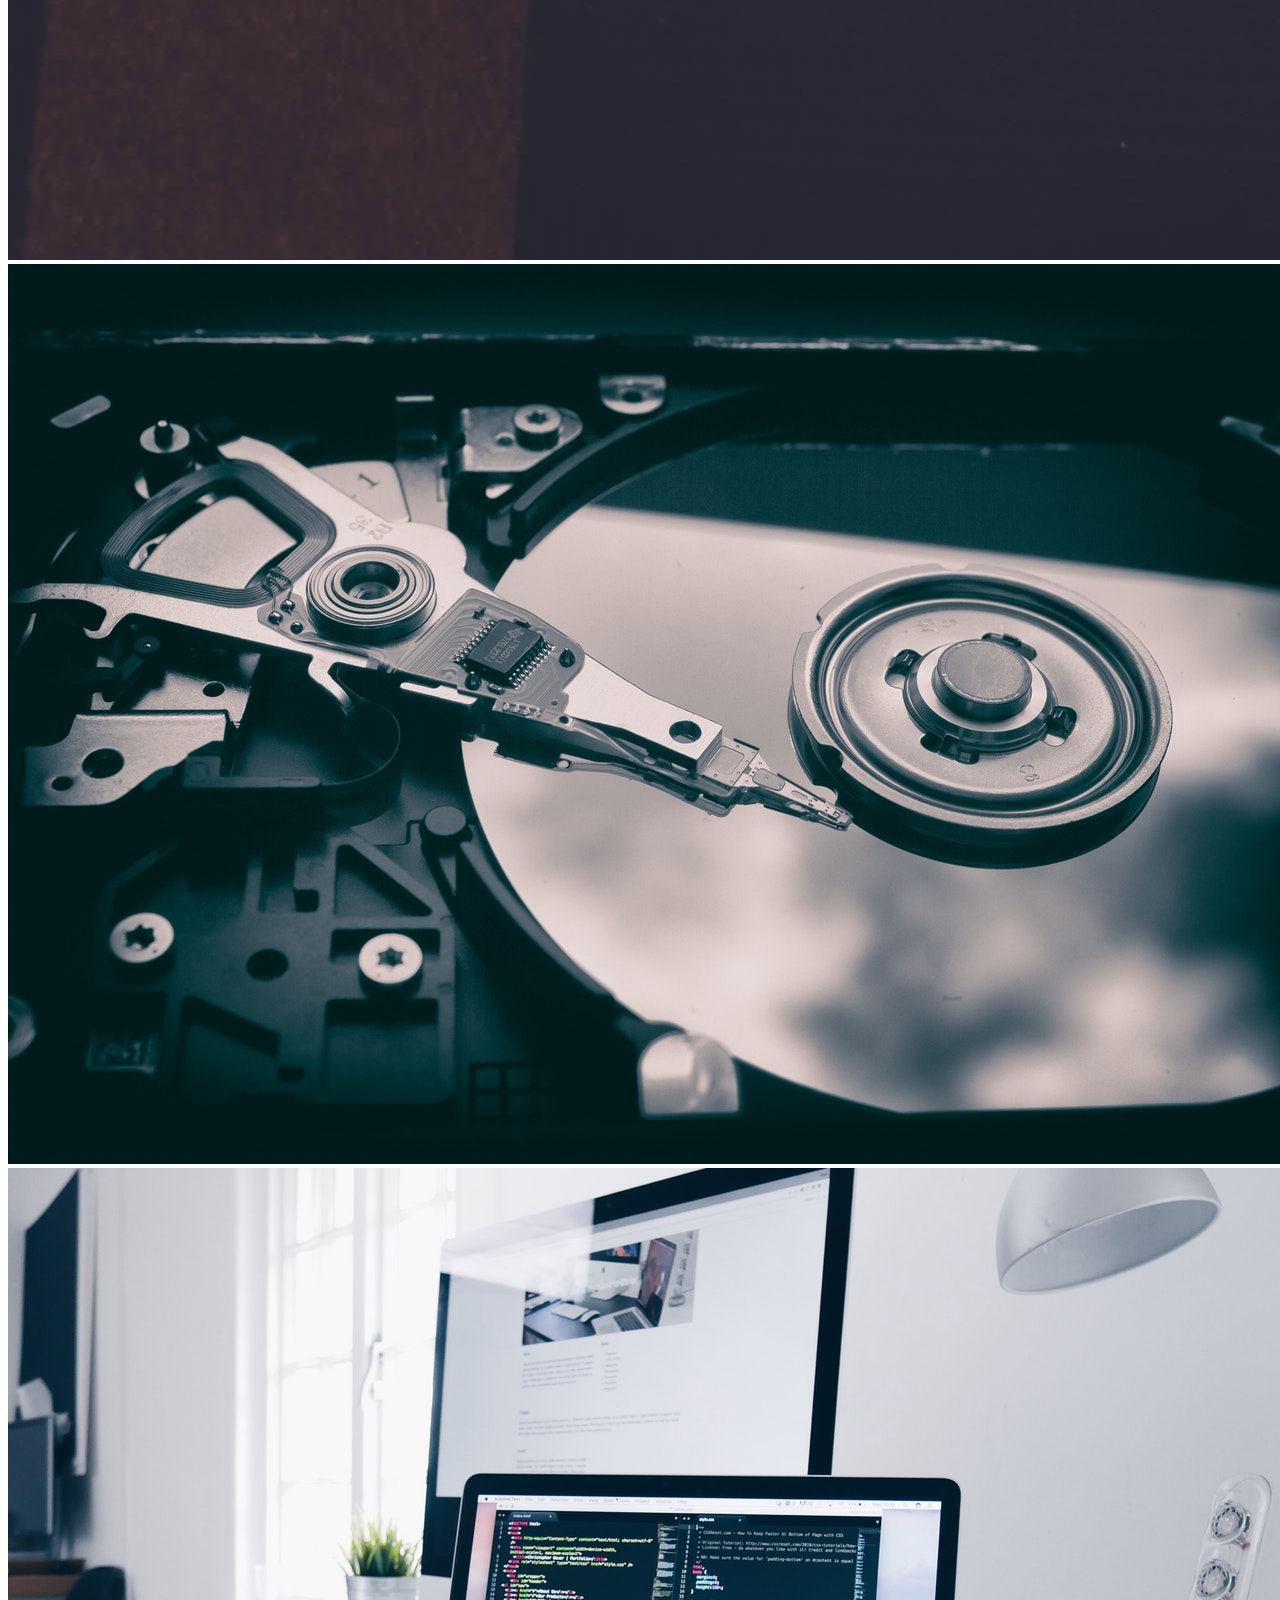
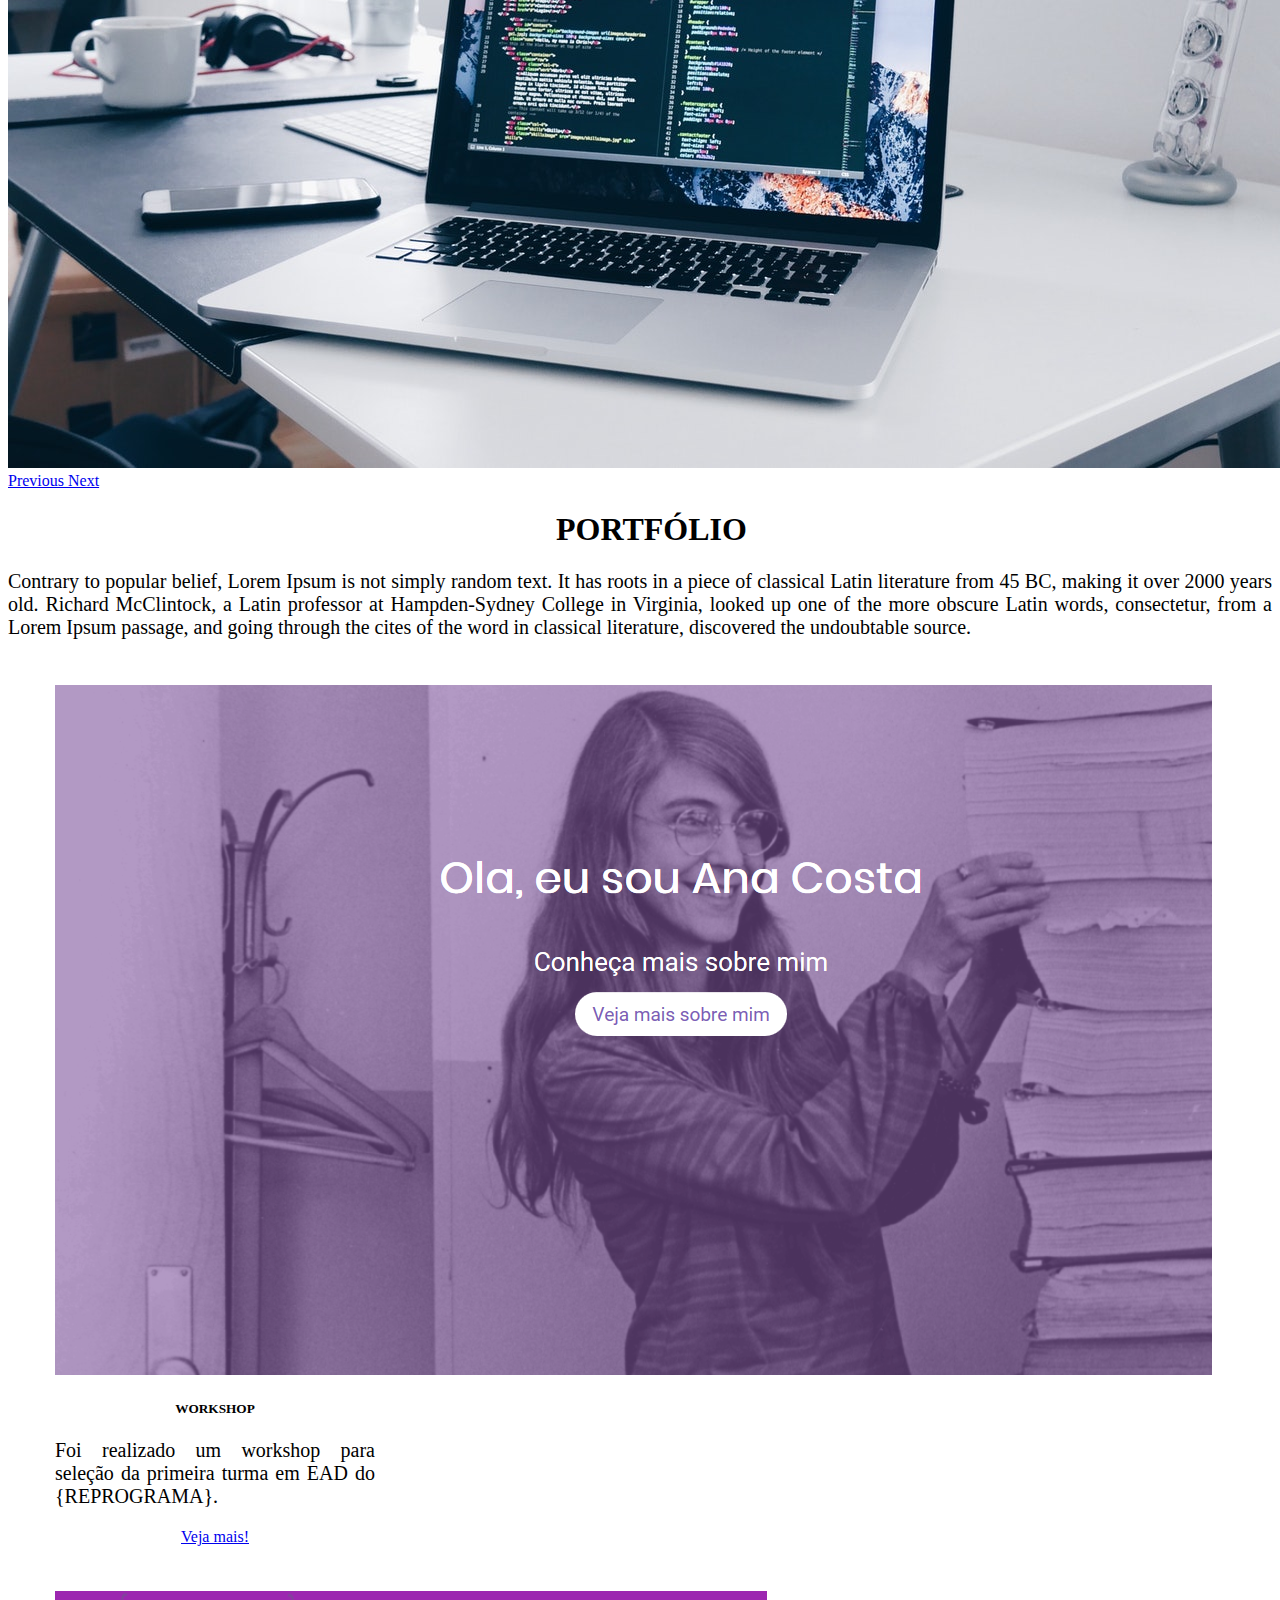
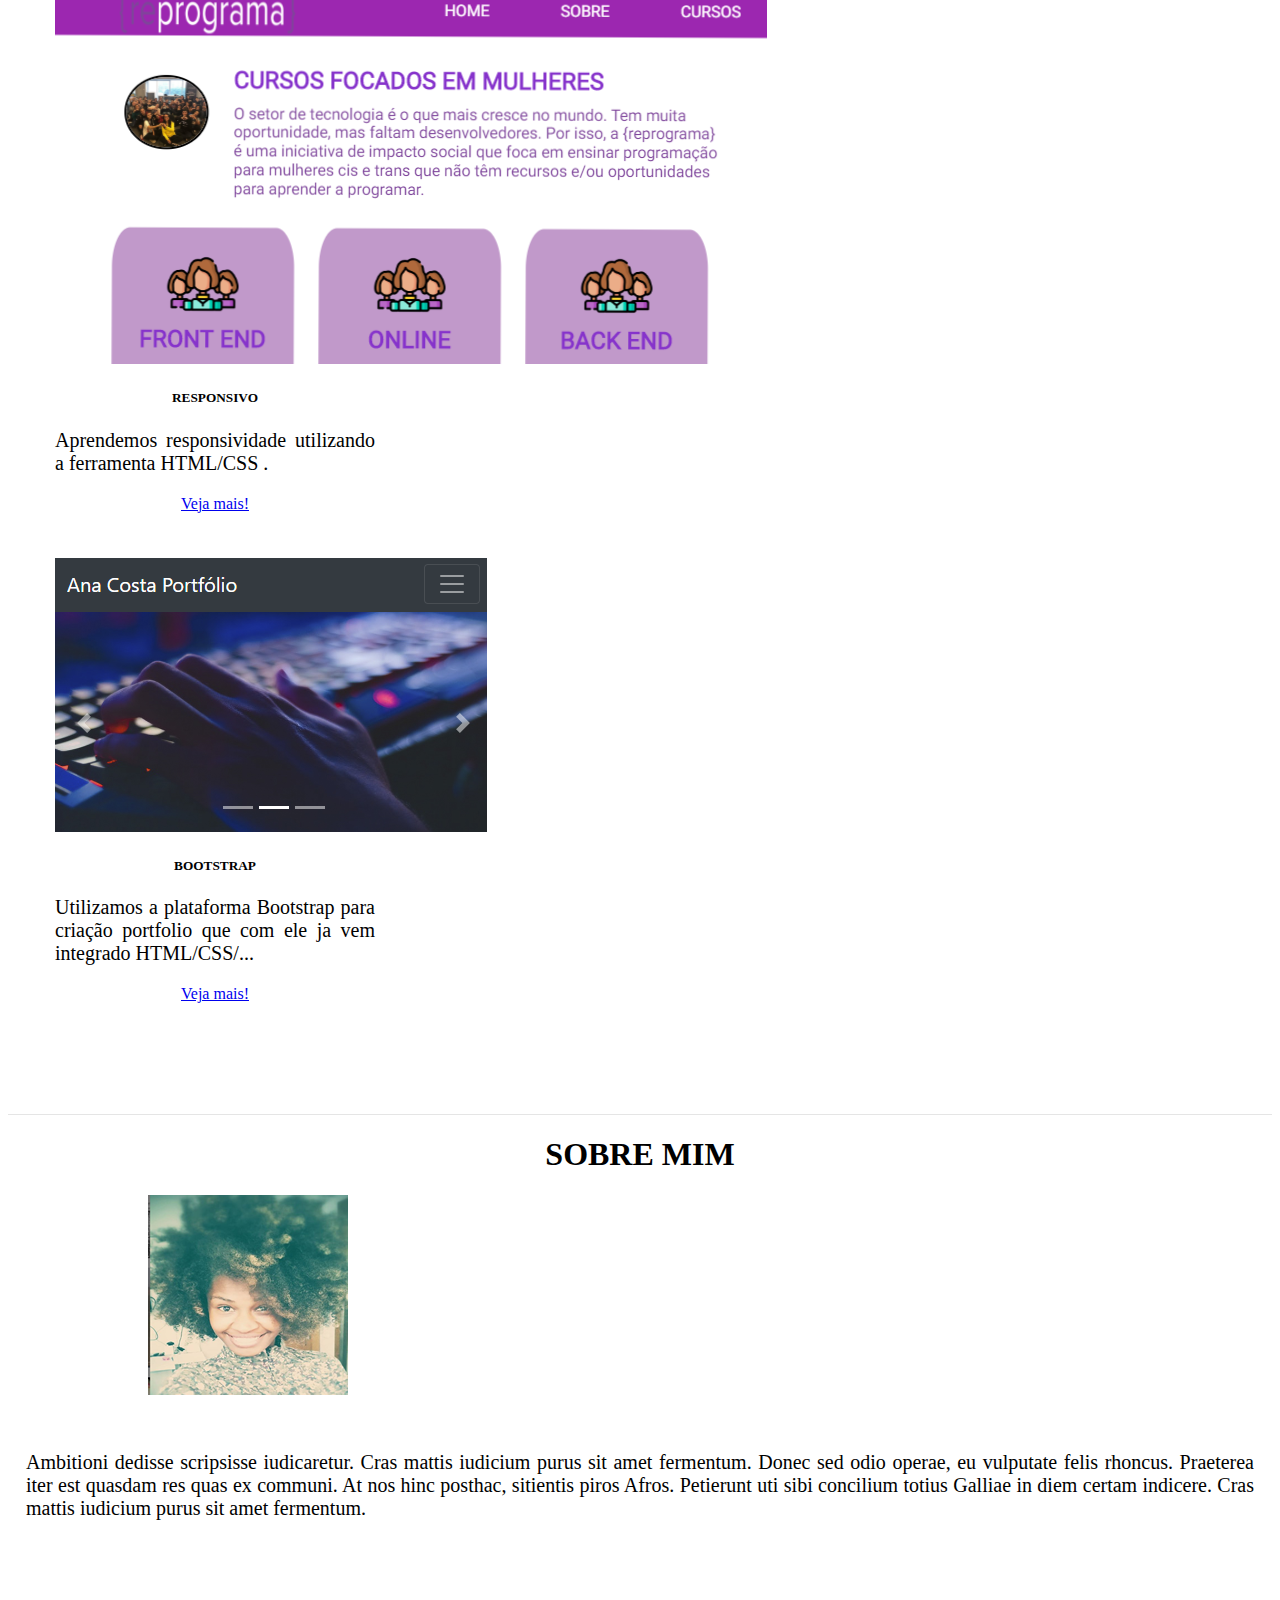
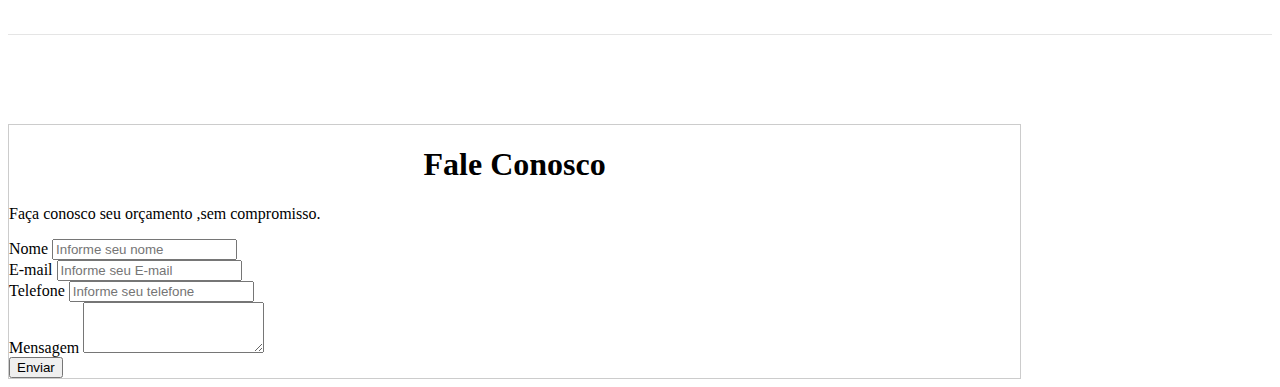
==== commit 4cf2d8b5: "final1" ====
--- a/index.html
+++ b/index.html
@@ -19,9 +19,12 @@
 
 <body>
     <style>
-        .display-1 {
-            font-size: 3.5rem;
-            margin-top: 32px;
+        .foto{
+            margin-left: 140px;
+        }
+        .card-text {
+            text-align: justify;
+            font-size: 20px;
         }
 
         .row {
@@ -32,23 +35,19 @@
 
         }
 
-         .card { 
+        .card {
             padding: 15px;
             width: 20rem;
             margin-top: 15px;
             margin-right: 25px;
             text-align: center;
-        } 
+        }
 
         .featurette-divider {
             border: 0;
             border-top: 1px solid rgba(0, 0, 0, .1);
             margin-top: 6rem;
             margin-bottom: rem;
-        }
-
-        .display-4 {
-            margin-left: 14px;
         }
     </style>
     <header>
@@ -128,8 +127,17 @@
     <!-- Incio do card to portfolio -->
 
     <section class="portifolio" id="portfolio">
-
-        <h2 class="display-4 text-justify" style="margin-top:32px;">PORTFÓLIO</h2>
+        <div class="card-body">
+            <h1 class="display-4" style="margin-left:23px ;text-align: center;">PORTFÓLIO</h1>
+            <p class="card-text">
+
+                Contrary to popular belief, Lorem Ipsum is not simply random text. It has roots in a piece of
+                classical Latin literature from 45 BC, making it over 2000 years old. Richard McClintock, a
+                Latin professor at Hampden-Sydney College in Virginia, looked up one of the more obscure
+                Latin words, consectetur, from a Lorem Ipsum passage, and going through the cites of the word
+                in classical literature, discovered the undoubtable source.
+            </p>
+        </div>
         </div>
         <div class="row">
             <!-- cards1 -->
@@ -183,13 +191,13 @@
         <hr class="featurette-divider">
 
         <div class="container">
-            <h1 class="display-1 " id="sob">Sobre Mim</h1>
+            <h1 class="display-4 " class="titulo" id="sob" style="text-align: center;"  >SOBRE MIM</h1>
         </div>
         <div class="text-center">
-            <img src="assets/eu.png" class="rounded" alt="..." style="">
-
-
-            <p class="text-center" style=" margin-top: -350px;">Ambitioni dedisse scripsisse iudicaretur. Cras mattis
+            <img src="assets/eu.png" class="rounded  foto" alt="...">
+
+
+            <p class="card-text" style=" margin-top: -350px;padding: 18px">Ambitioni dedisse scripsisse iudicaretur. Cras mattis
                 iudicium purus sit amet
                 fermentum. Donec sed odio operae, eu vulputate felis rhoncus. Praeterea iter est quasdam res quas ex
                 communi.
@@ -213,7 +221,7 @@
 
         <div class="container" style="width:80%;    border: 1px solid #ccc;
         margin-top: 89px;">
-            <h1 class="display-4 text_center">Fale Conosco</h1>
+            <h1 class="display-4" style=" text-align: center;"  >Fale Conosco</h1>
             <p class="text-center">
                 Faça conosco seu orçamento ,sem compromisso.</p>
             <form>
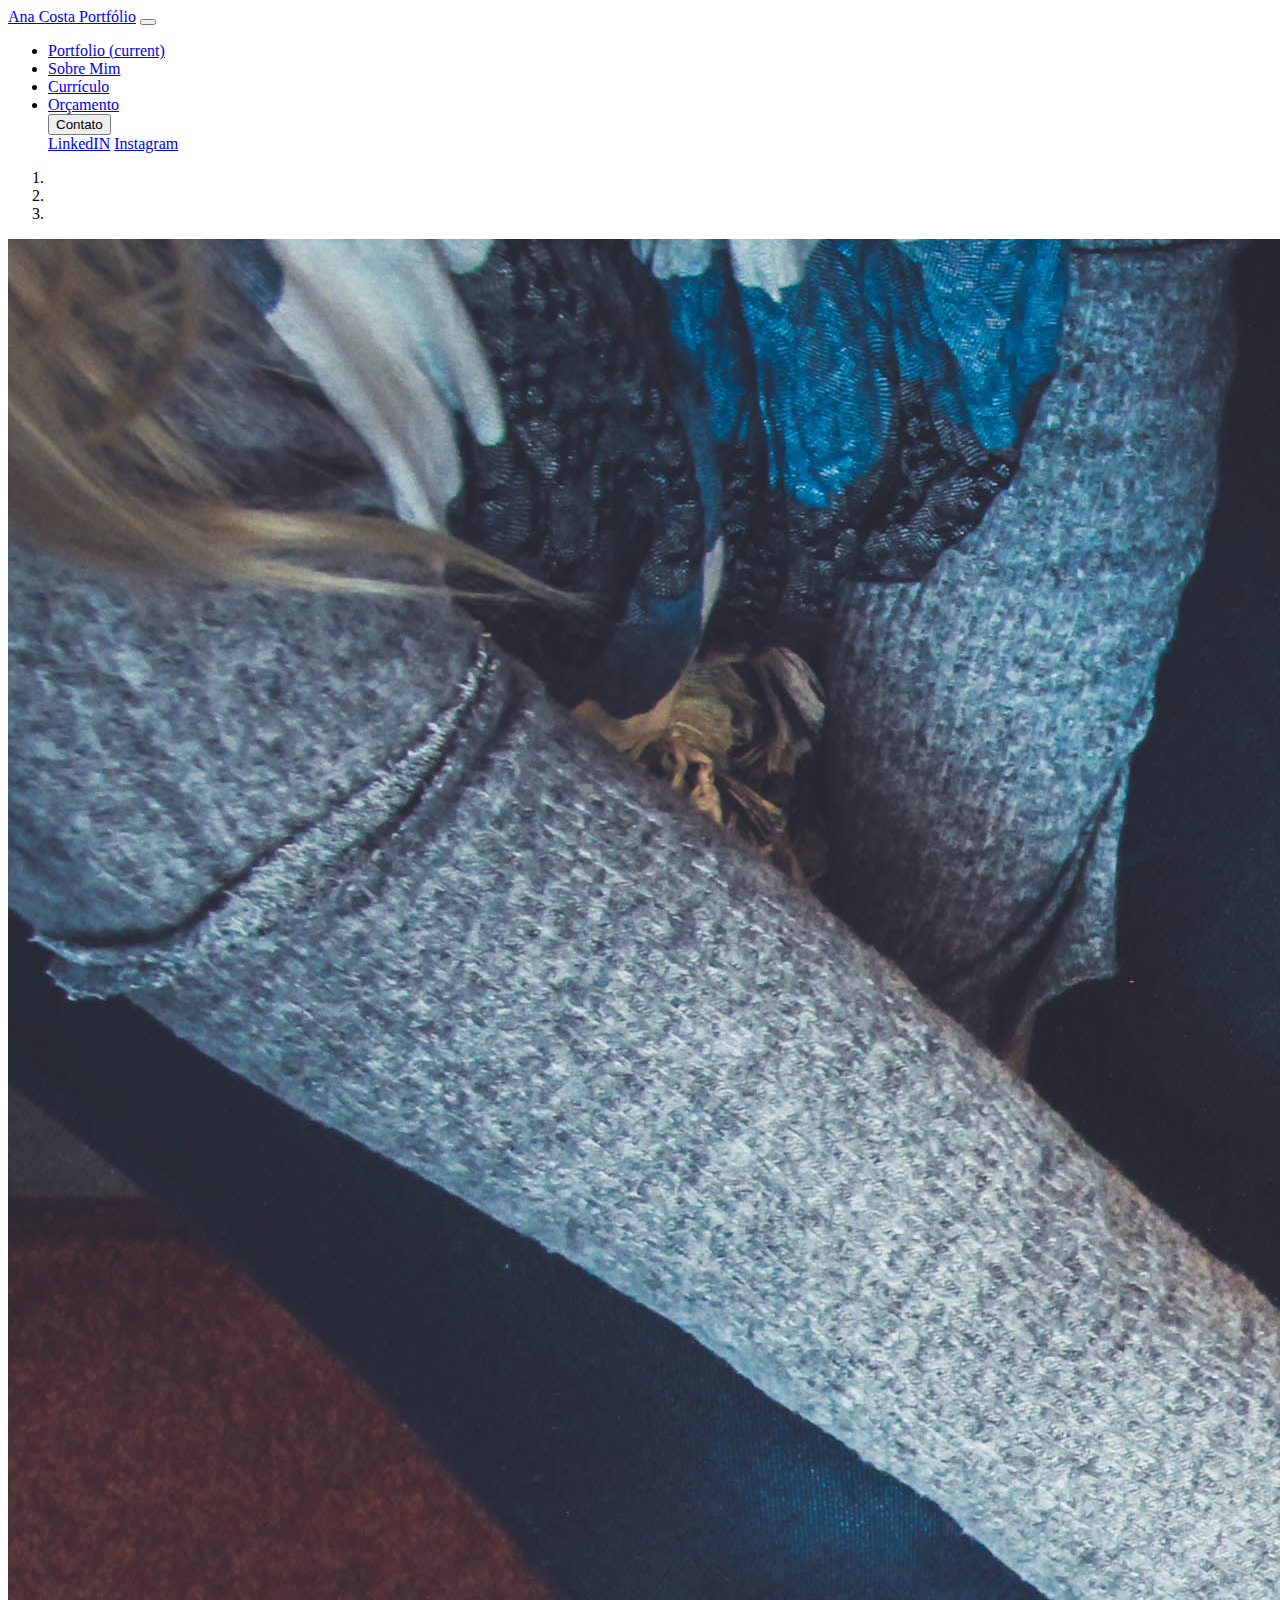
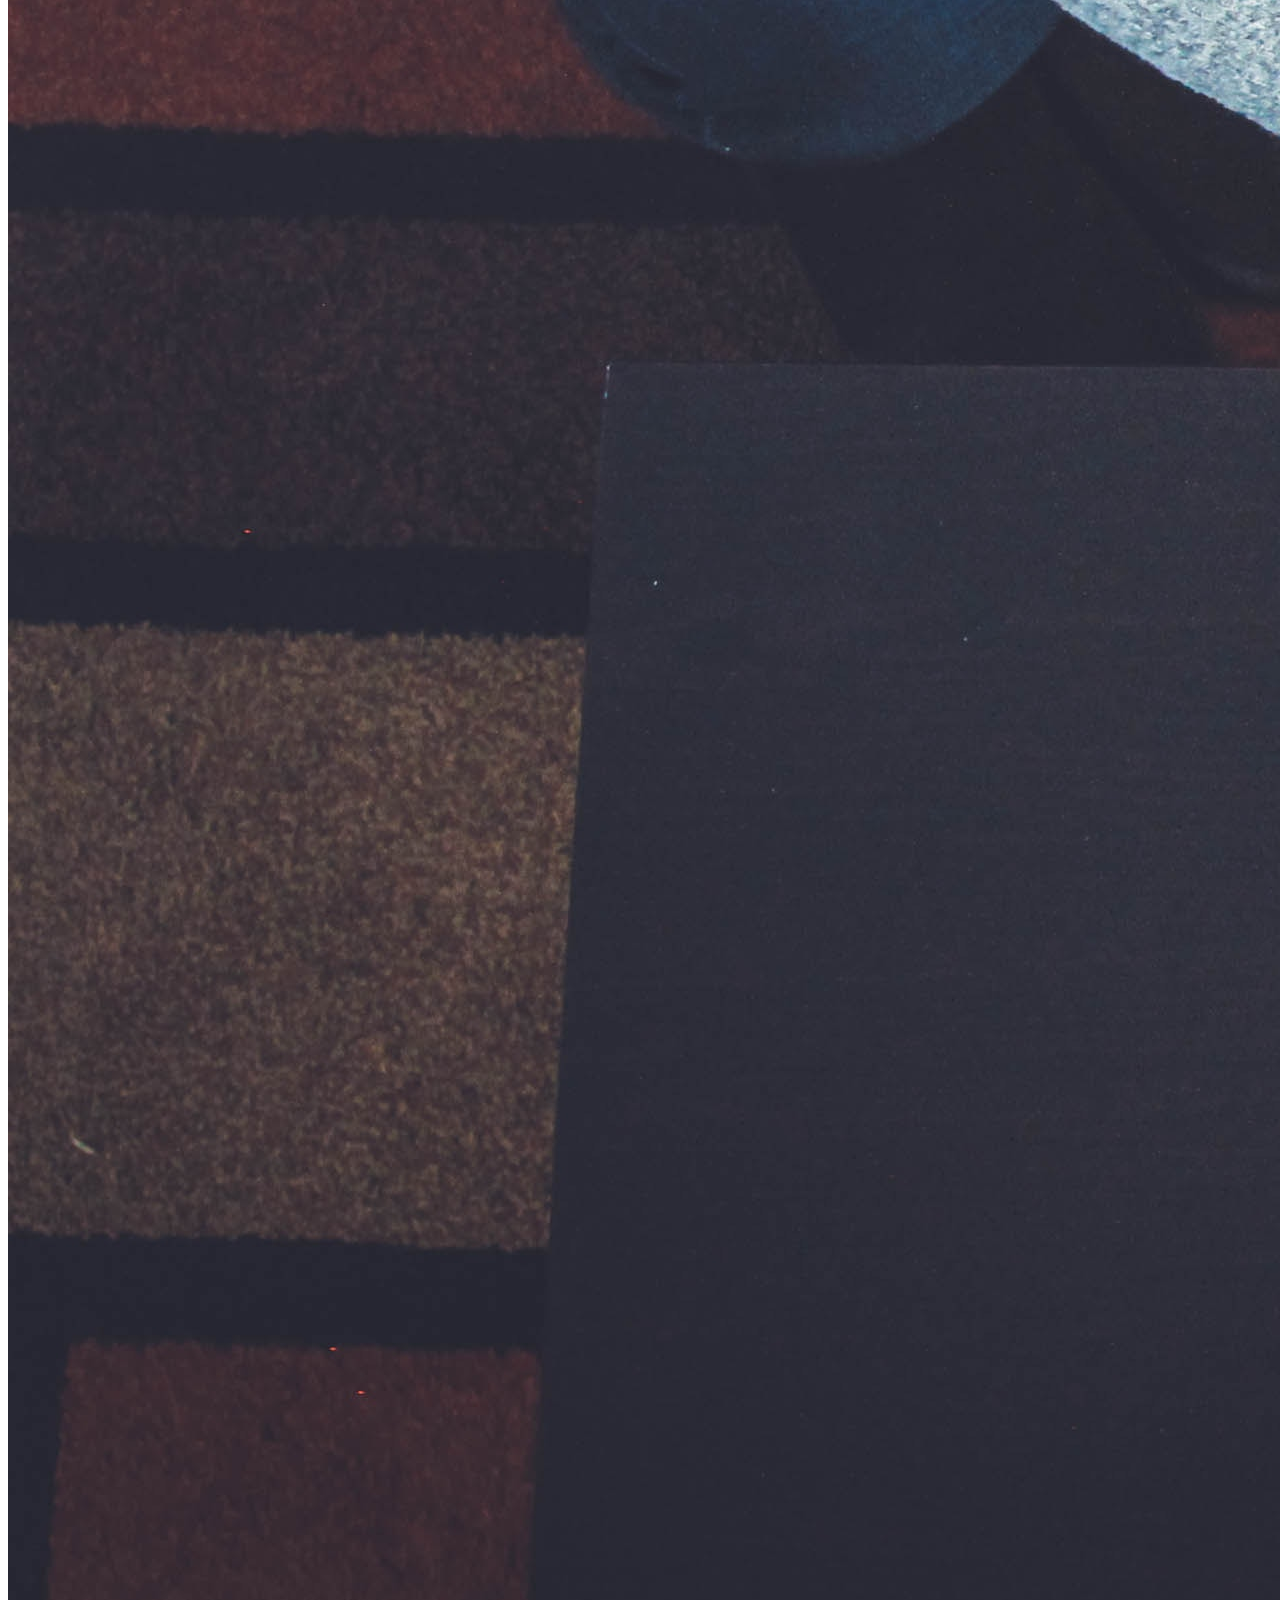
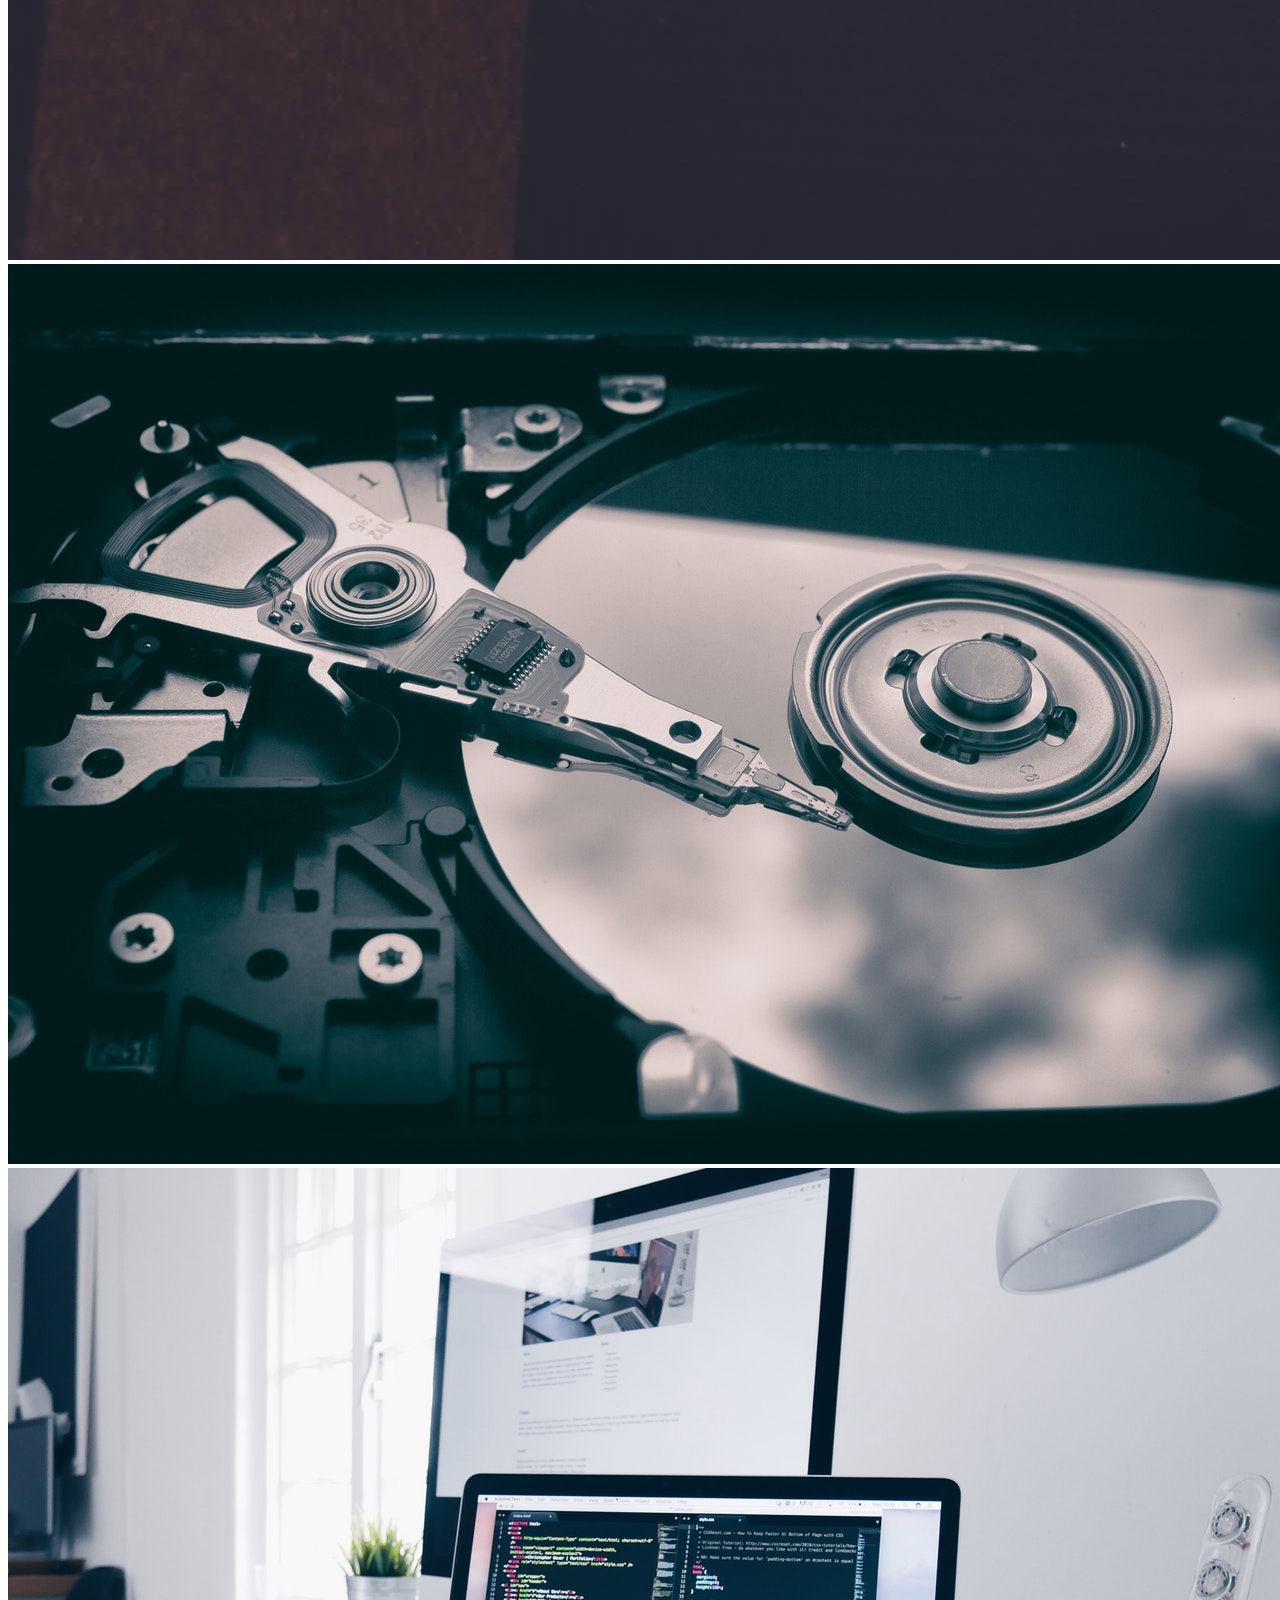
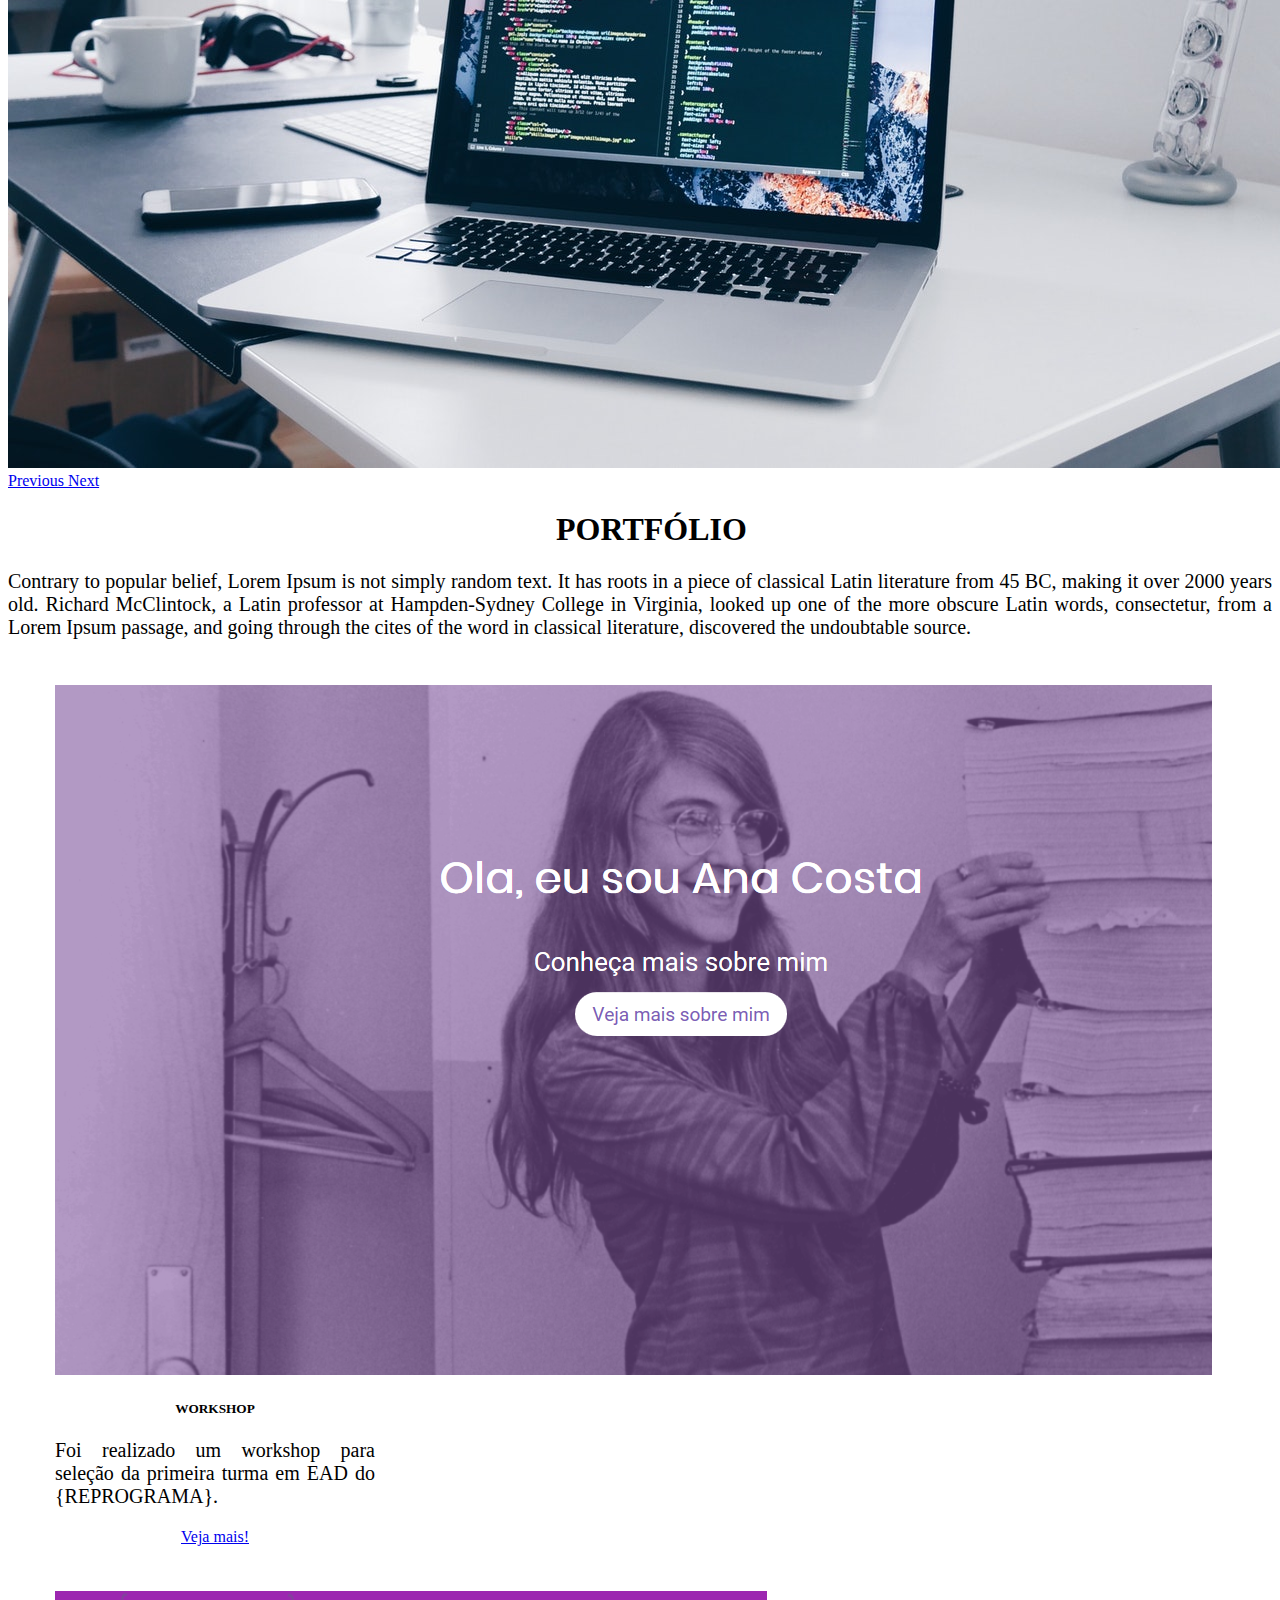
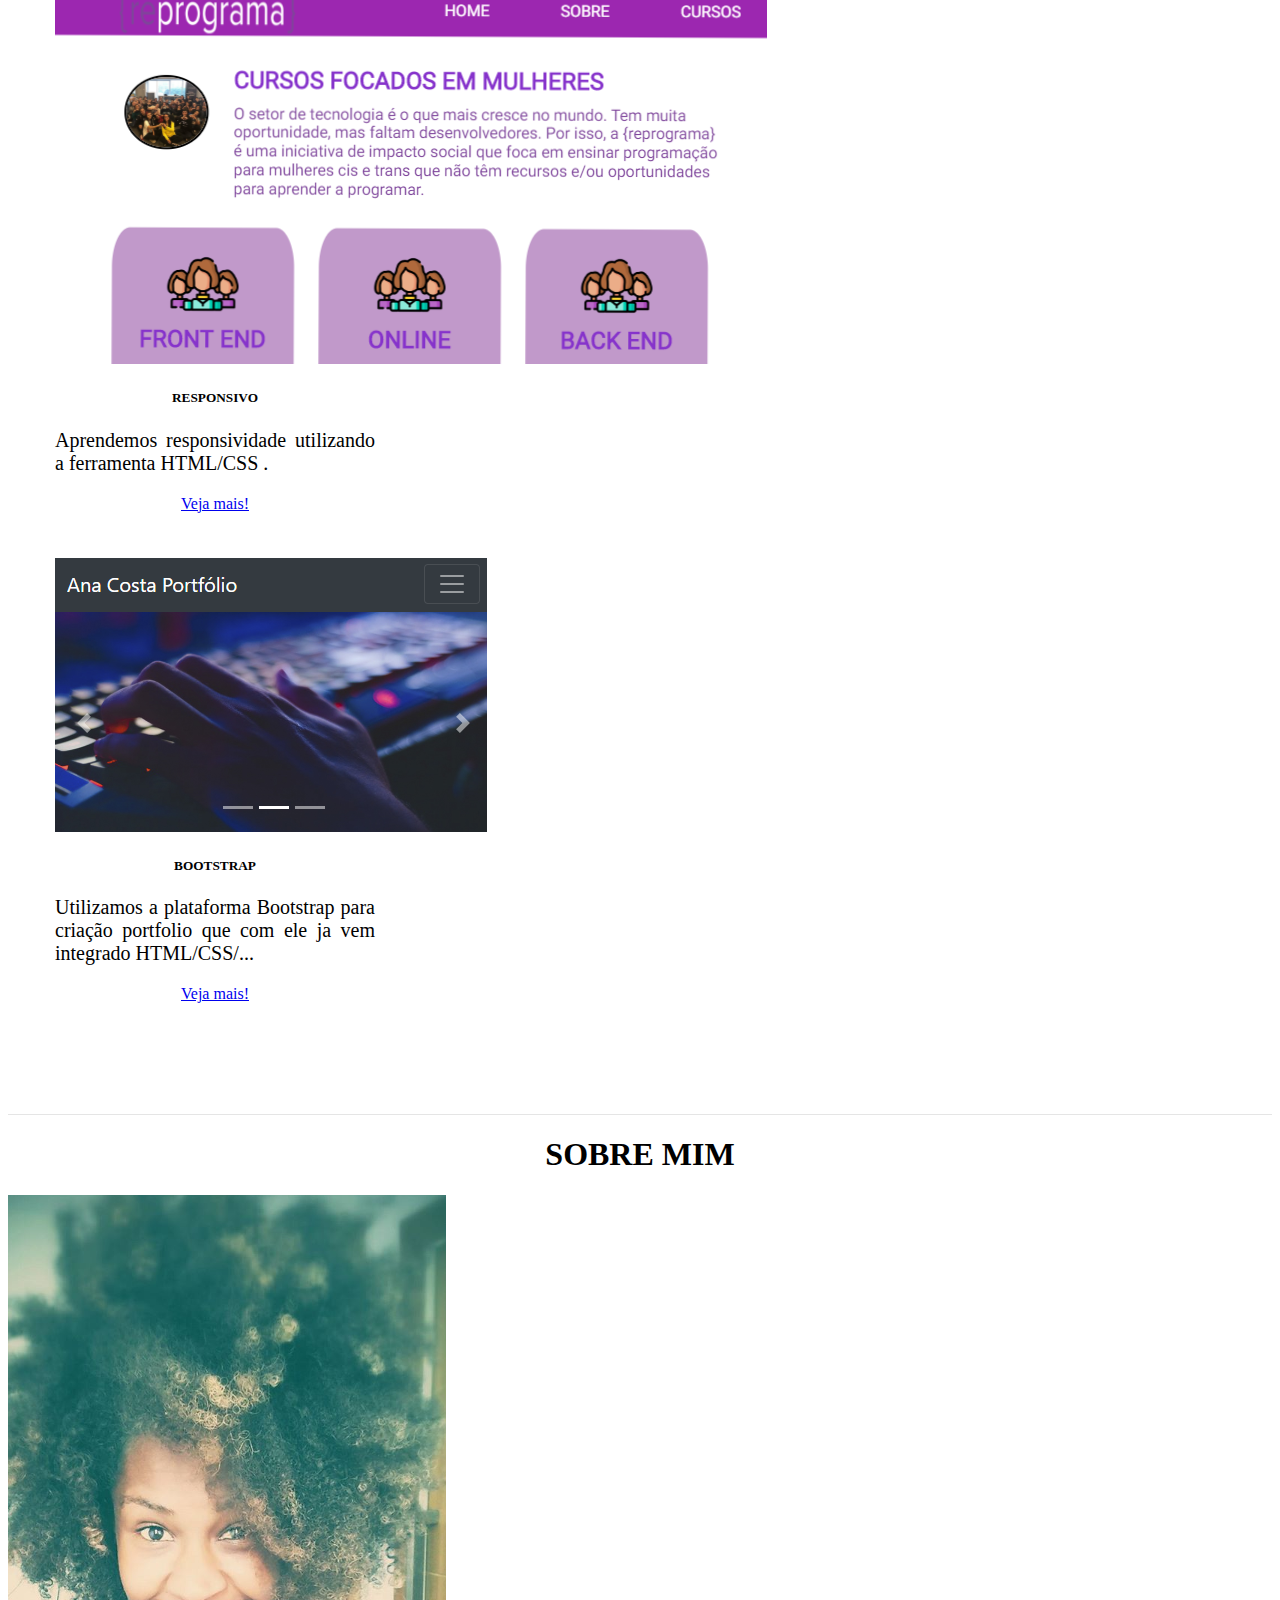
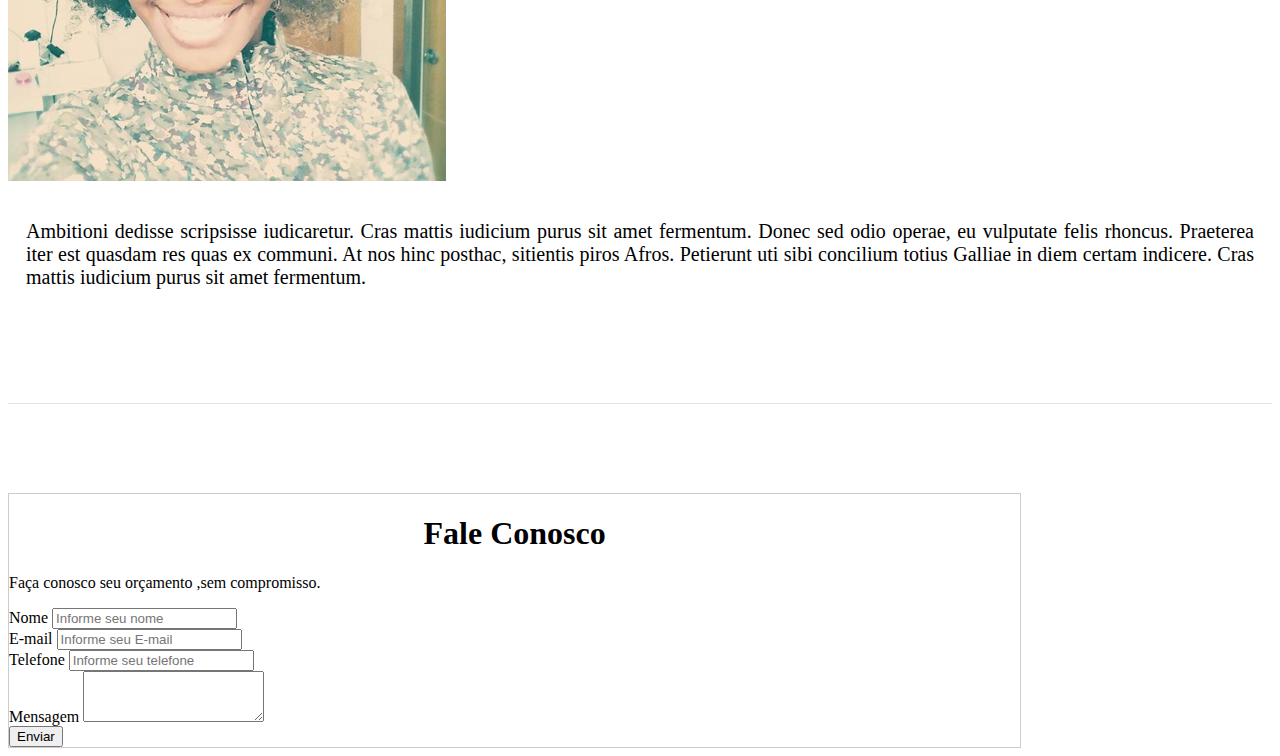
==== commit edbfacc4: "final2" ====
--- a/index.html
+++ b/index.html
@@ -20,7 +20,7 @@
 <body>
     <style>
         .foto{
-            margin-left: 140px;
+            margin-left: 0;
         }
         .card-text {
             text-align: justify;
@@ -124,7 +124,7 @@
         </div>
     </section>
 
-    <!-- Incio do card to portfolio -->
+    <!-- Inicio do card to portfolio -->
 
     <section class="portifolio" id="portfolio">
         <div class="card-body">
@@ -191,13 +191,13 @@
         <hr class="featurette-divider">
 
         <div class="container">
-            <h1 class="display-4 " class="titulo" id="sob" style="text-align: center;"  >SOBRE MIM</h1>
+            <h1 class="display-4 " class="titulo" id="sob" style="text-align: center; "  >SOBRE MIM</h1>
         </div>
         <div class="text-center">
-            <img src="assets/eu.png" class="rounded  foto" alt="...">
-
-
-            <p class="card-text" style=" margin-top: -350px;padding: 18px">Ambitioni dedisse scripsisse iudicaretur. Cras mattis
+            <img src="assets/eu2.png" class="rounded  foto" alt="...">
+
+
+            <p class="card-text" style=" margin-top: -350px;padding: 18px;margin-top:17px">Ambitioni dedisse scripsisse iudicaretur. Cras mattis
                 iudicium purus sit amet
                 fermentum. Donec sed odio operae, eu vulputate felis rhoncus. Praeterea iter est quasdam res quas ex
                 communi.
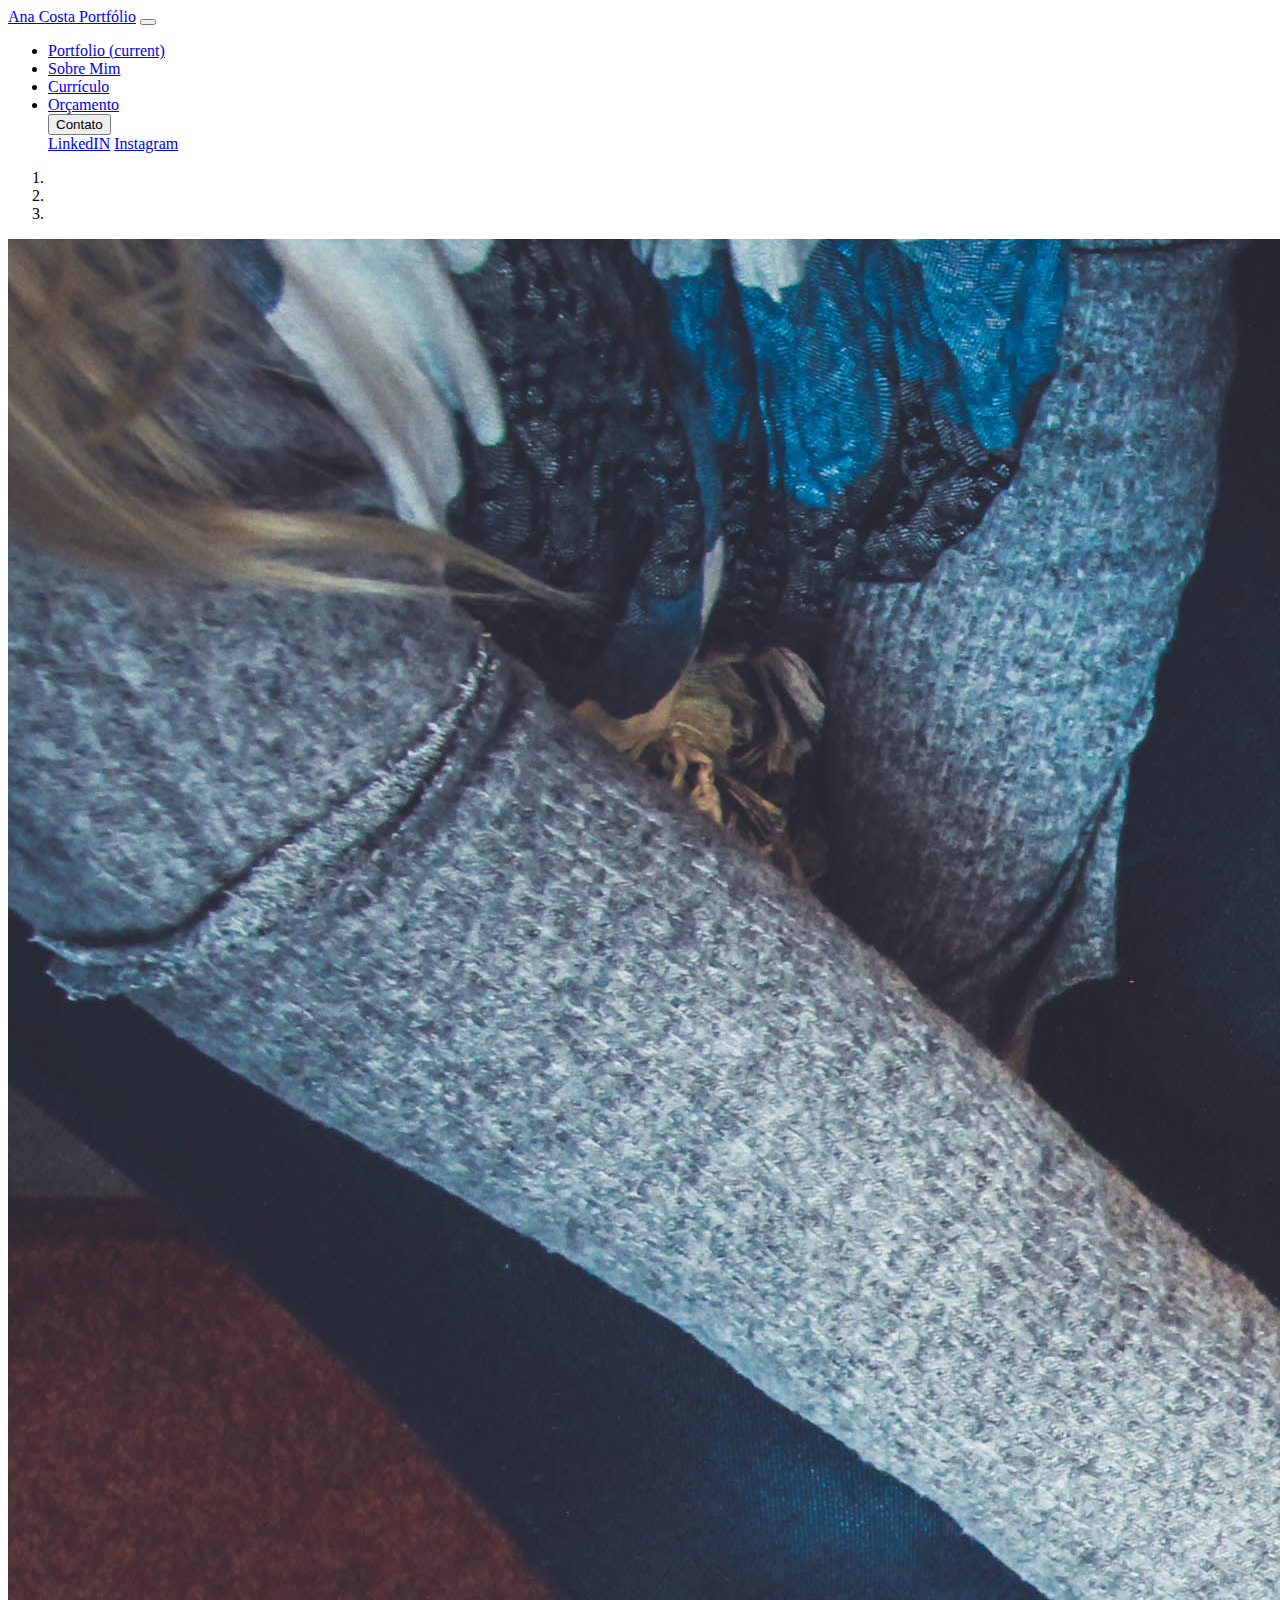
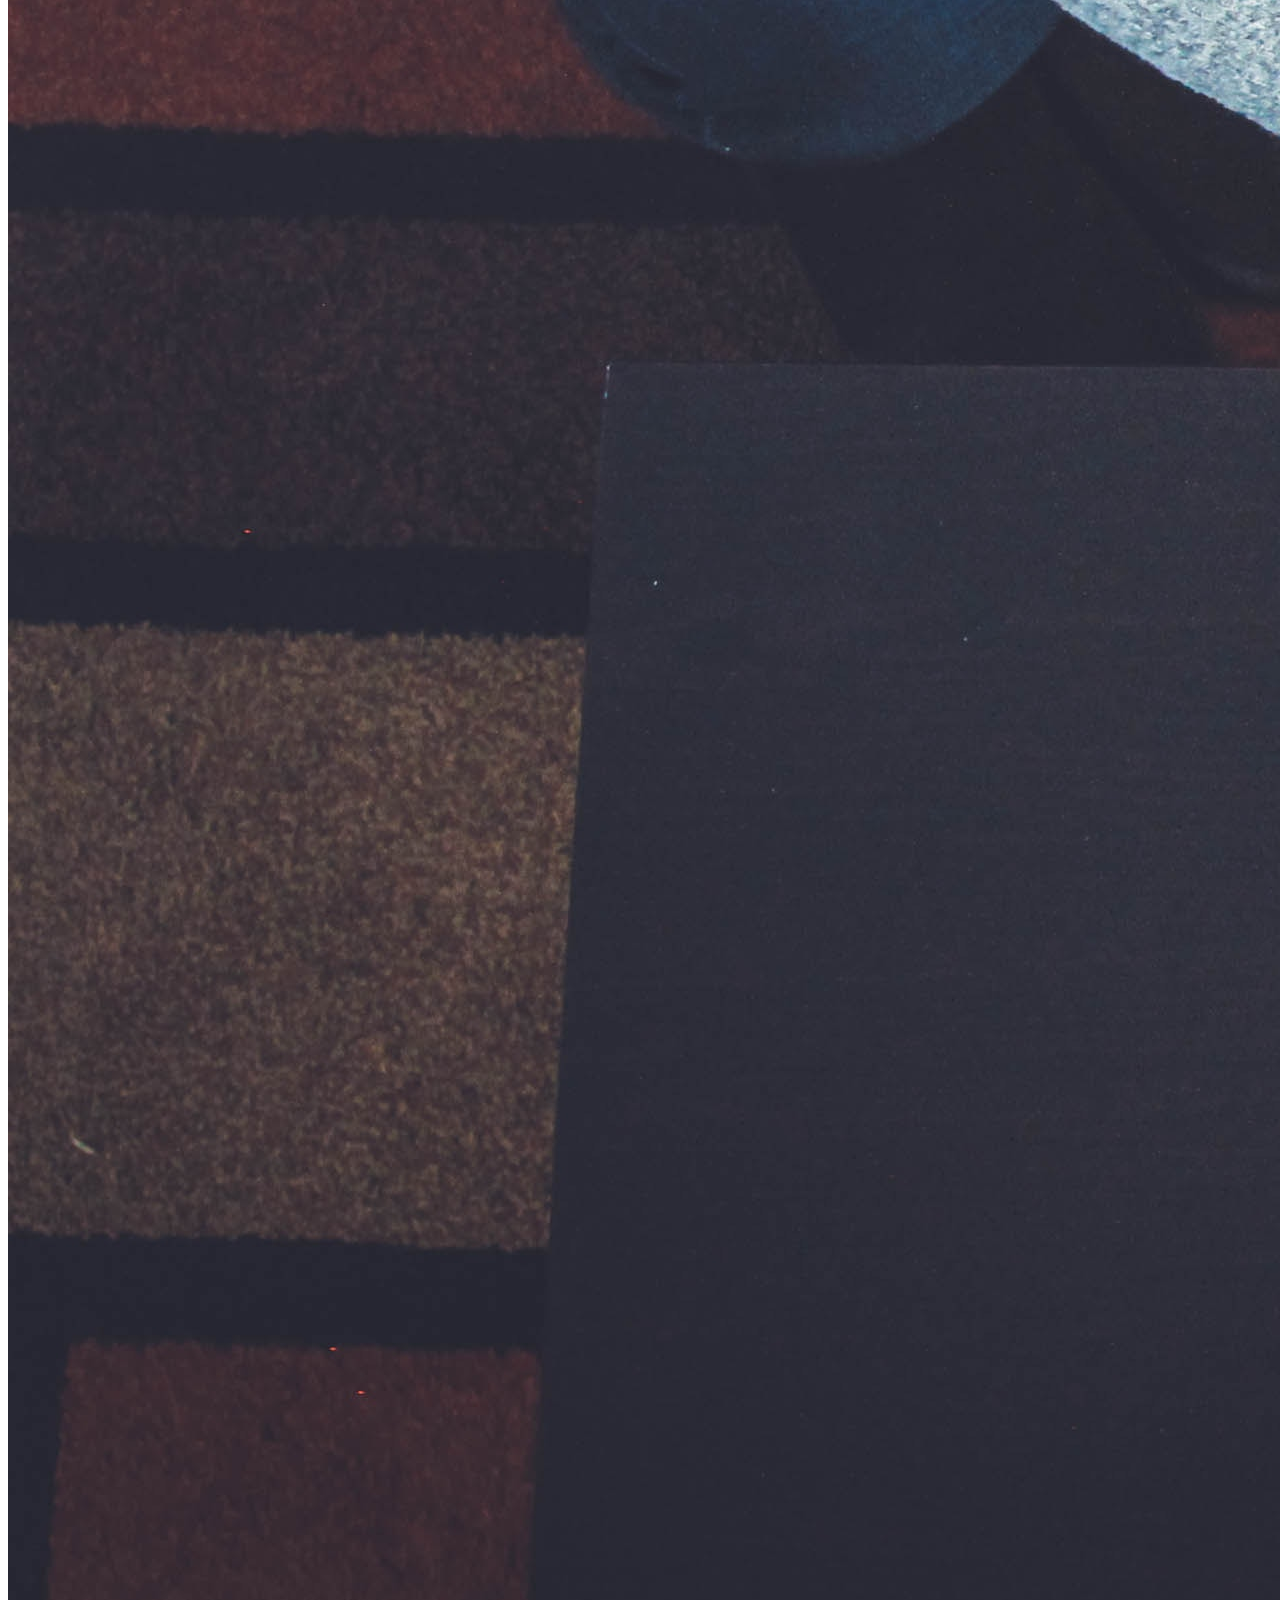
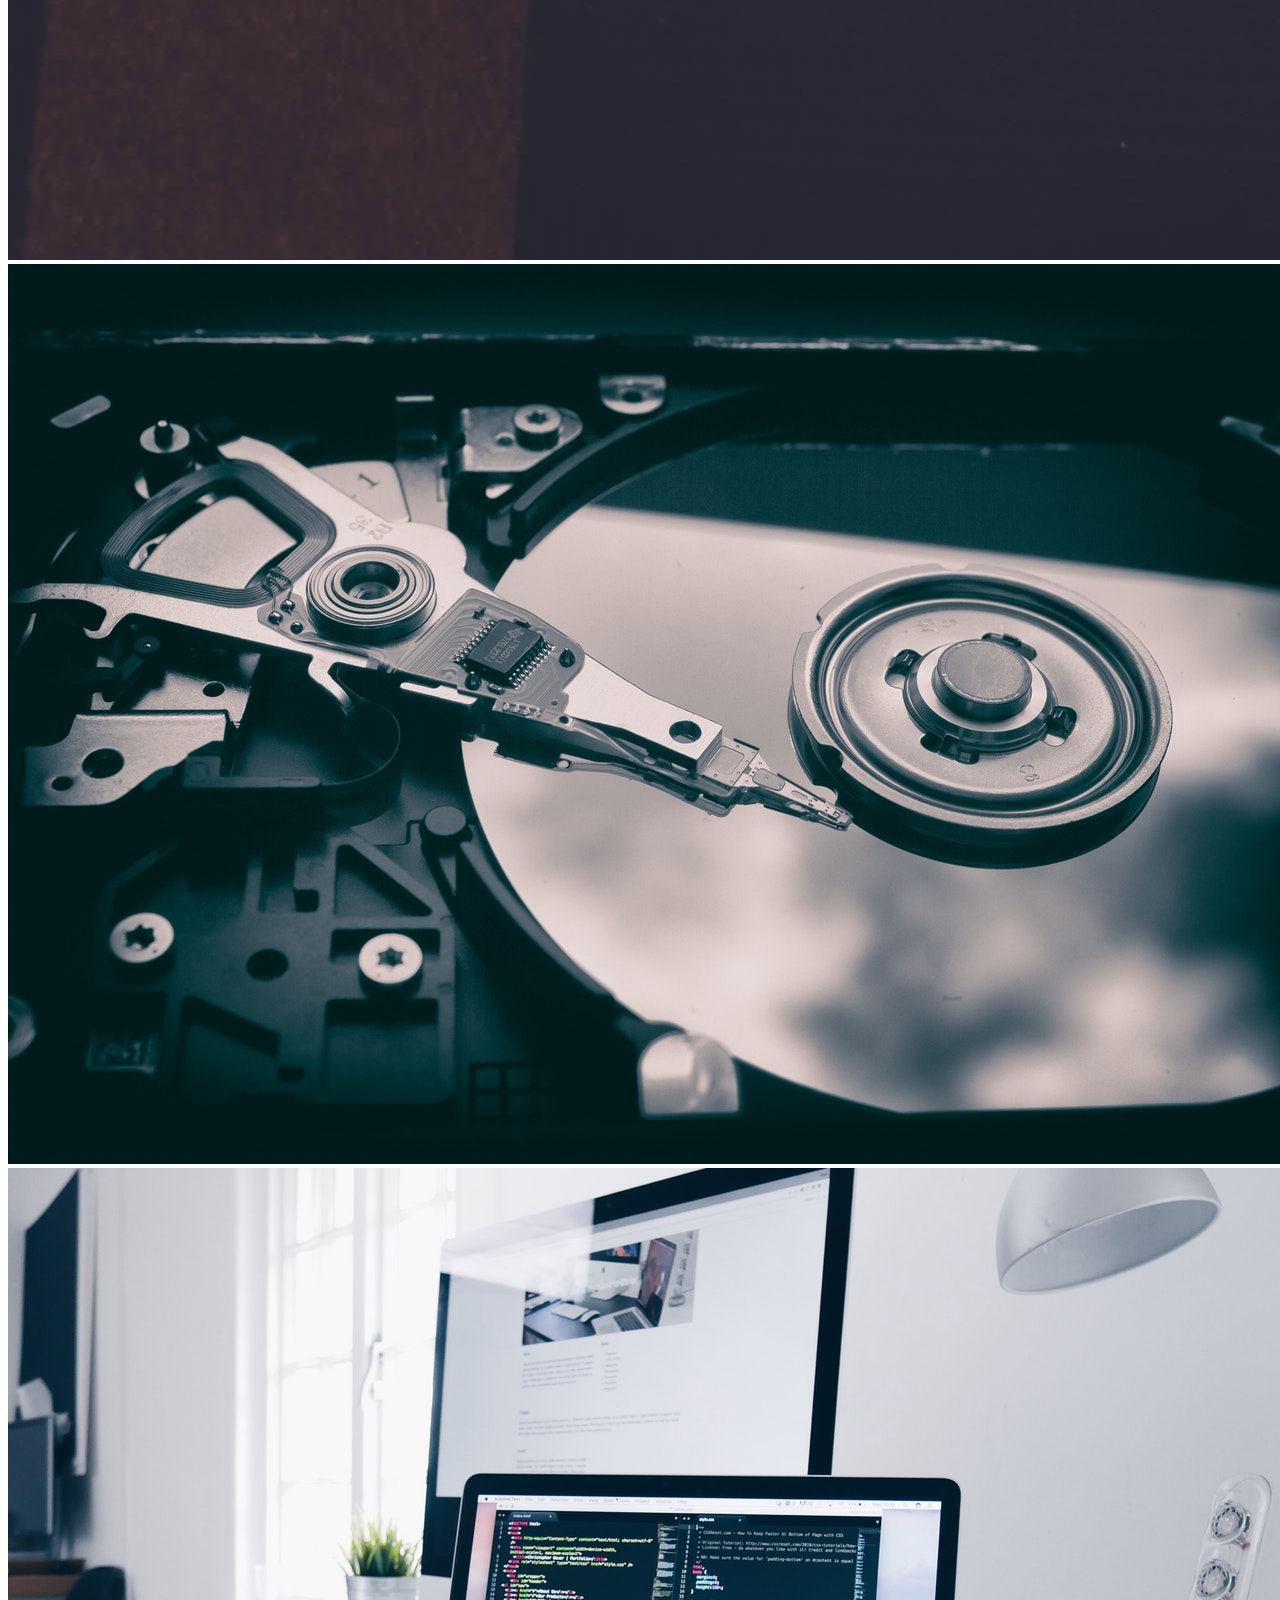
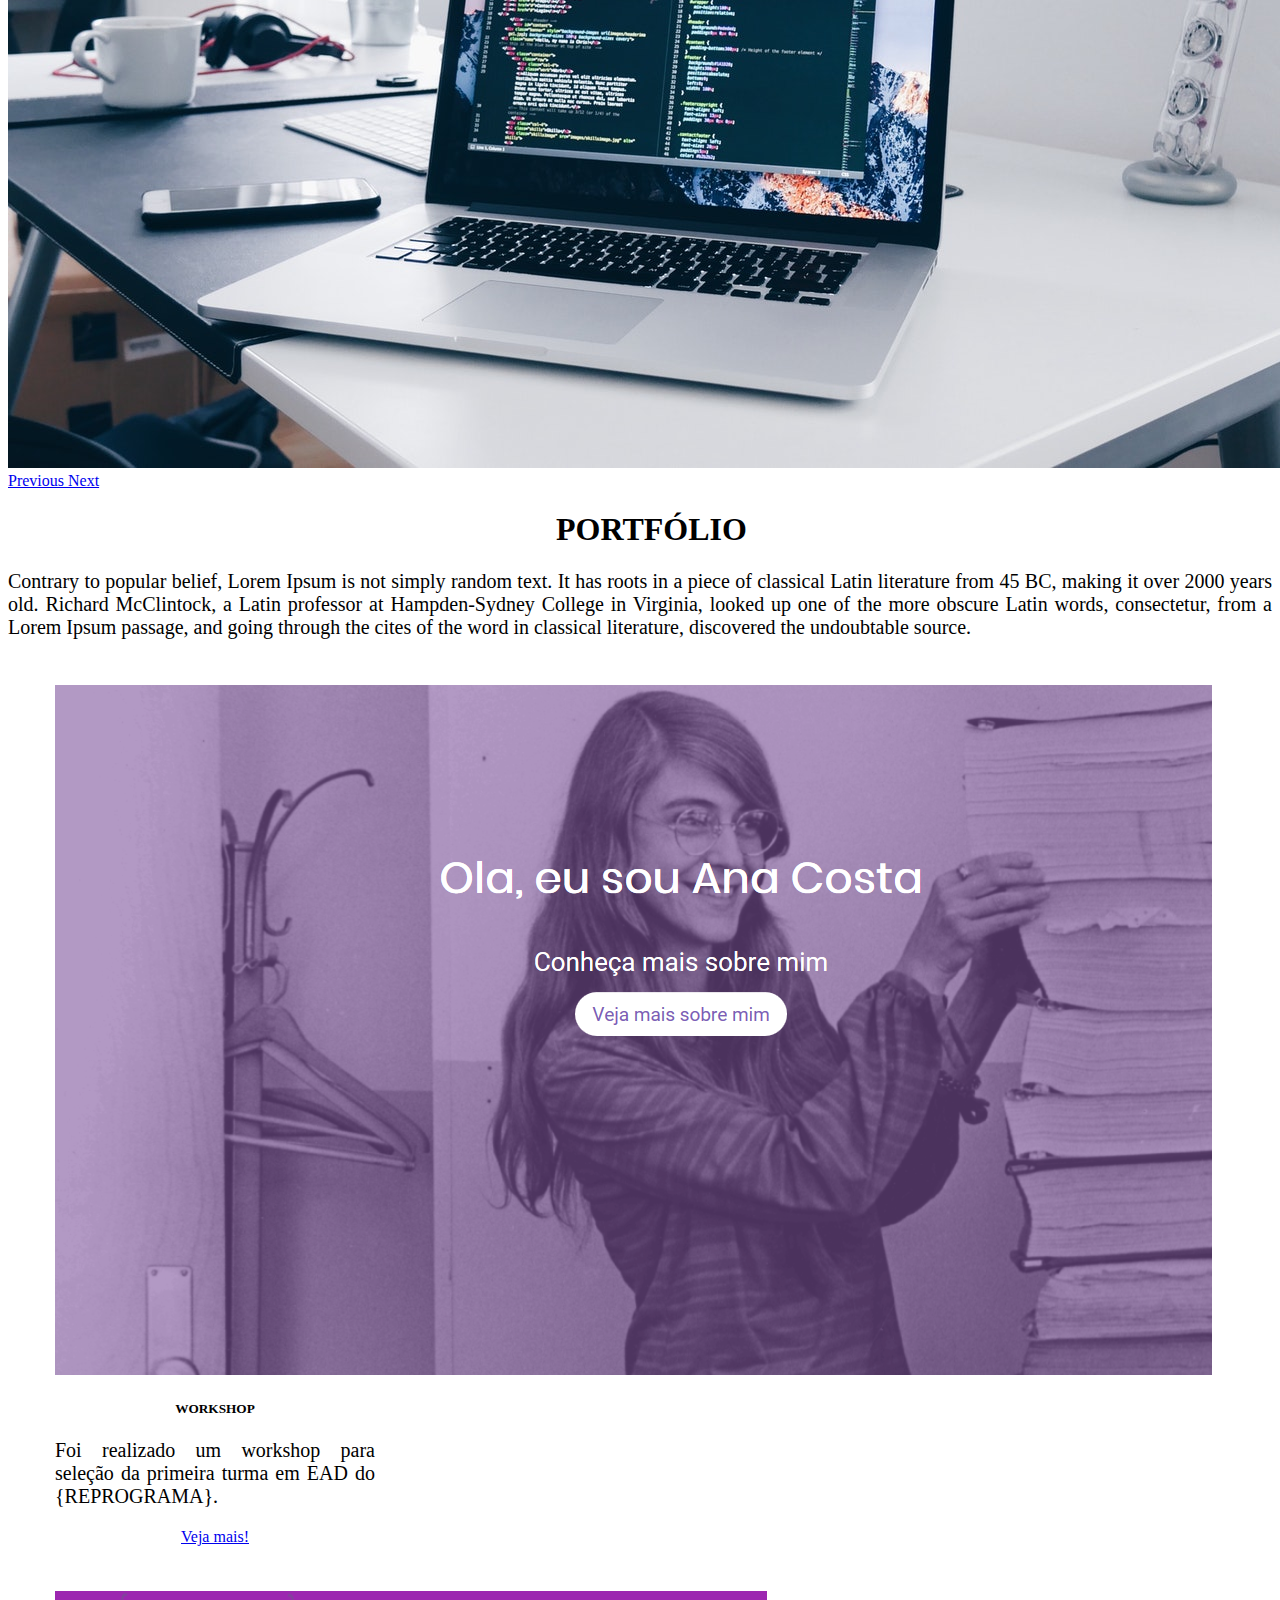
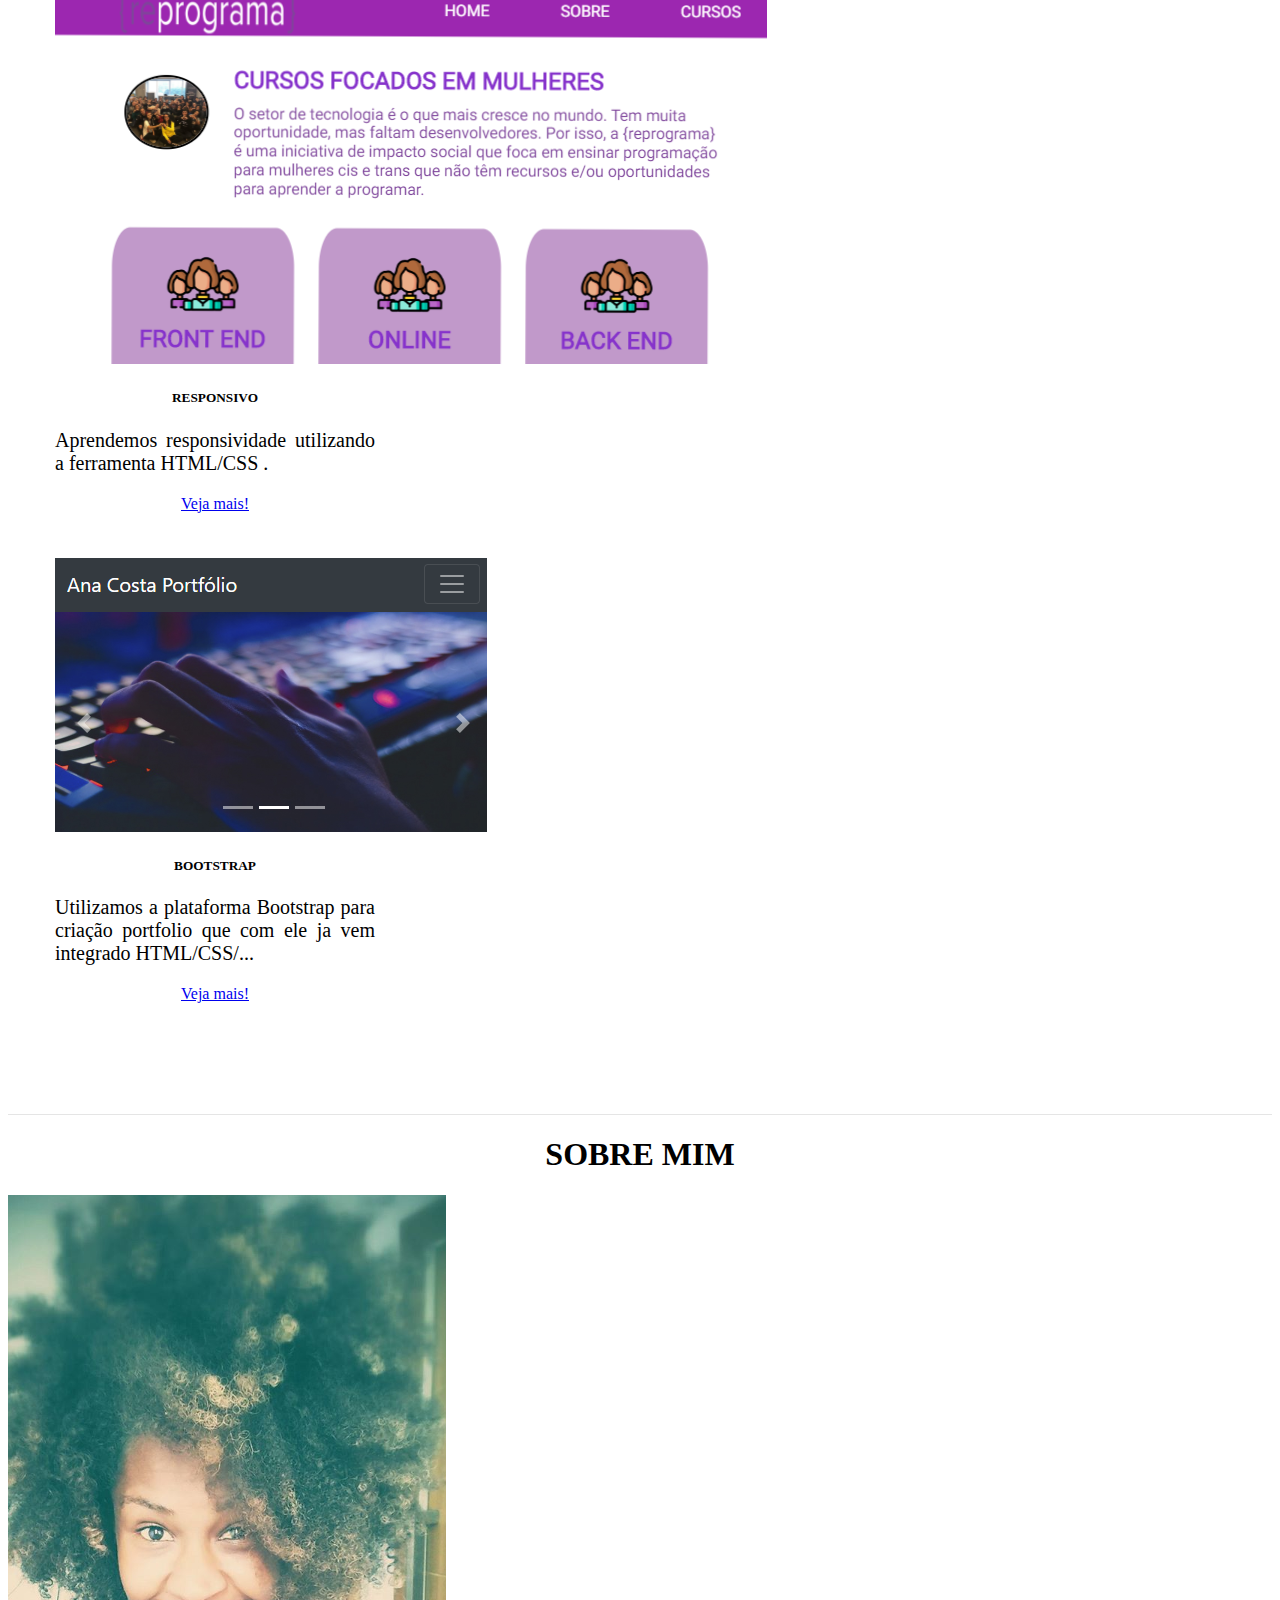
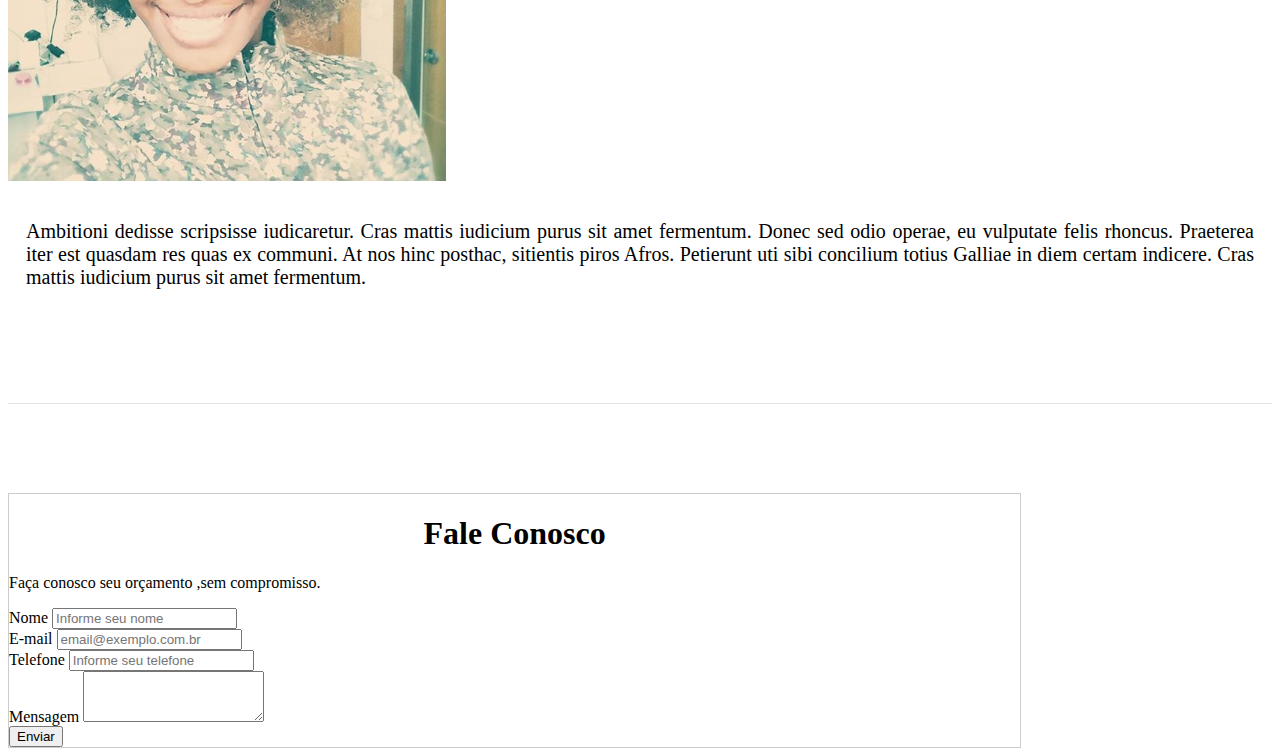
==== commit 79998cd0: "validacaoformulario" ====
--- a/index.html
+++ b/index.html
@@ -224,26 +224,28 @@
             <h1 class="display-4" style=" text-align: center;"  >Fale Conosco</h1>
             <p class="text-center">
                 Faça conosco seu orçamento ,sem compromisso.</p>
-            <form>
+
+            <form action="# ">
+                <div class="contato">
+                    <label for="contatoInputNome">Nome</label>
+                    <input type="text" class="form-control" id="contatoInputNome"name="user" placeholder="Informe seu nome">
+                </div>
                 <div class="form-group">
-                    <label for="formGroupExampleInput">Nome</label>
-                    <input type="text" class="form-control" id="formGroupExampleInput" placeholder="Informe seu nome">
+                    <label for="contatoInputEmail">E-mail</label>
+                    <input type="text" class="form-control" id="contatoInputEmail"name="email"
+                        placeholder="email@exemplo.com.br">
                 </div>
                 <div class="form-group">
-                    <label for="formGroupExampleInput2">E-mail</label>
-                    <input type="text" class="form-control" id="formGroupExampleInput2"
-                        placeholder="Informe seu E-mail">
-                </div>
-                <div class="form-group">
-                    <label for="formGroupExampleInput2">Telefone</label>
-                    <input type="text" class="form-control" id="formGroupExampleInput2"
+                    <label for="contatoInputTelefone">Telefone</label>
+                    <input type="text" class="form-control" id="contatoInputTelefone"name="phone"
                         placeholder="Informe seu telefone">
-                </div>
-                <div class="form-group "> <label for="exampleFormControlTextarea1">Mensagem</label> <textarea
-                        class="form-control" id="exampleFormControlTextarea1" rows="3"></textarea> </div>
-
-
-                <button type="submit" value="submit">Enviar</button>
+<!-- textArea -->
+                <div class= "form-group"> 
+                    <label for="contatoInputMessage">Mensagem</label> 
+                    <textarea class="form-control" id="contatoInputMessage"name="msg" rows="3"></textarea> </div>
+
+
+                <button type="submit" value="submit" class="cadastro__button" id="btn">Enviar</button>
             </form>
 
         </div>
@@ -265,6 +267,8 @@
     <script src="https://stackpath.bootstrapcdn.com/bootstrap/4.1.3/js/bootstrap.min.js"
         integrity="sha384-ChfqqxuZUCnJSK3+MXmPNIyE6ZbWh2IMqE241rYiqJxyMiZ6OW/JmZQ5stwEULTy"
         crossorigin="anonymous"></script>
+        <!-- Chamando o js formulario -->
+        <script src="script/form.js"></script>
 </body>
 
 </html>